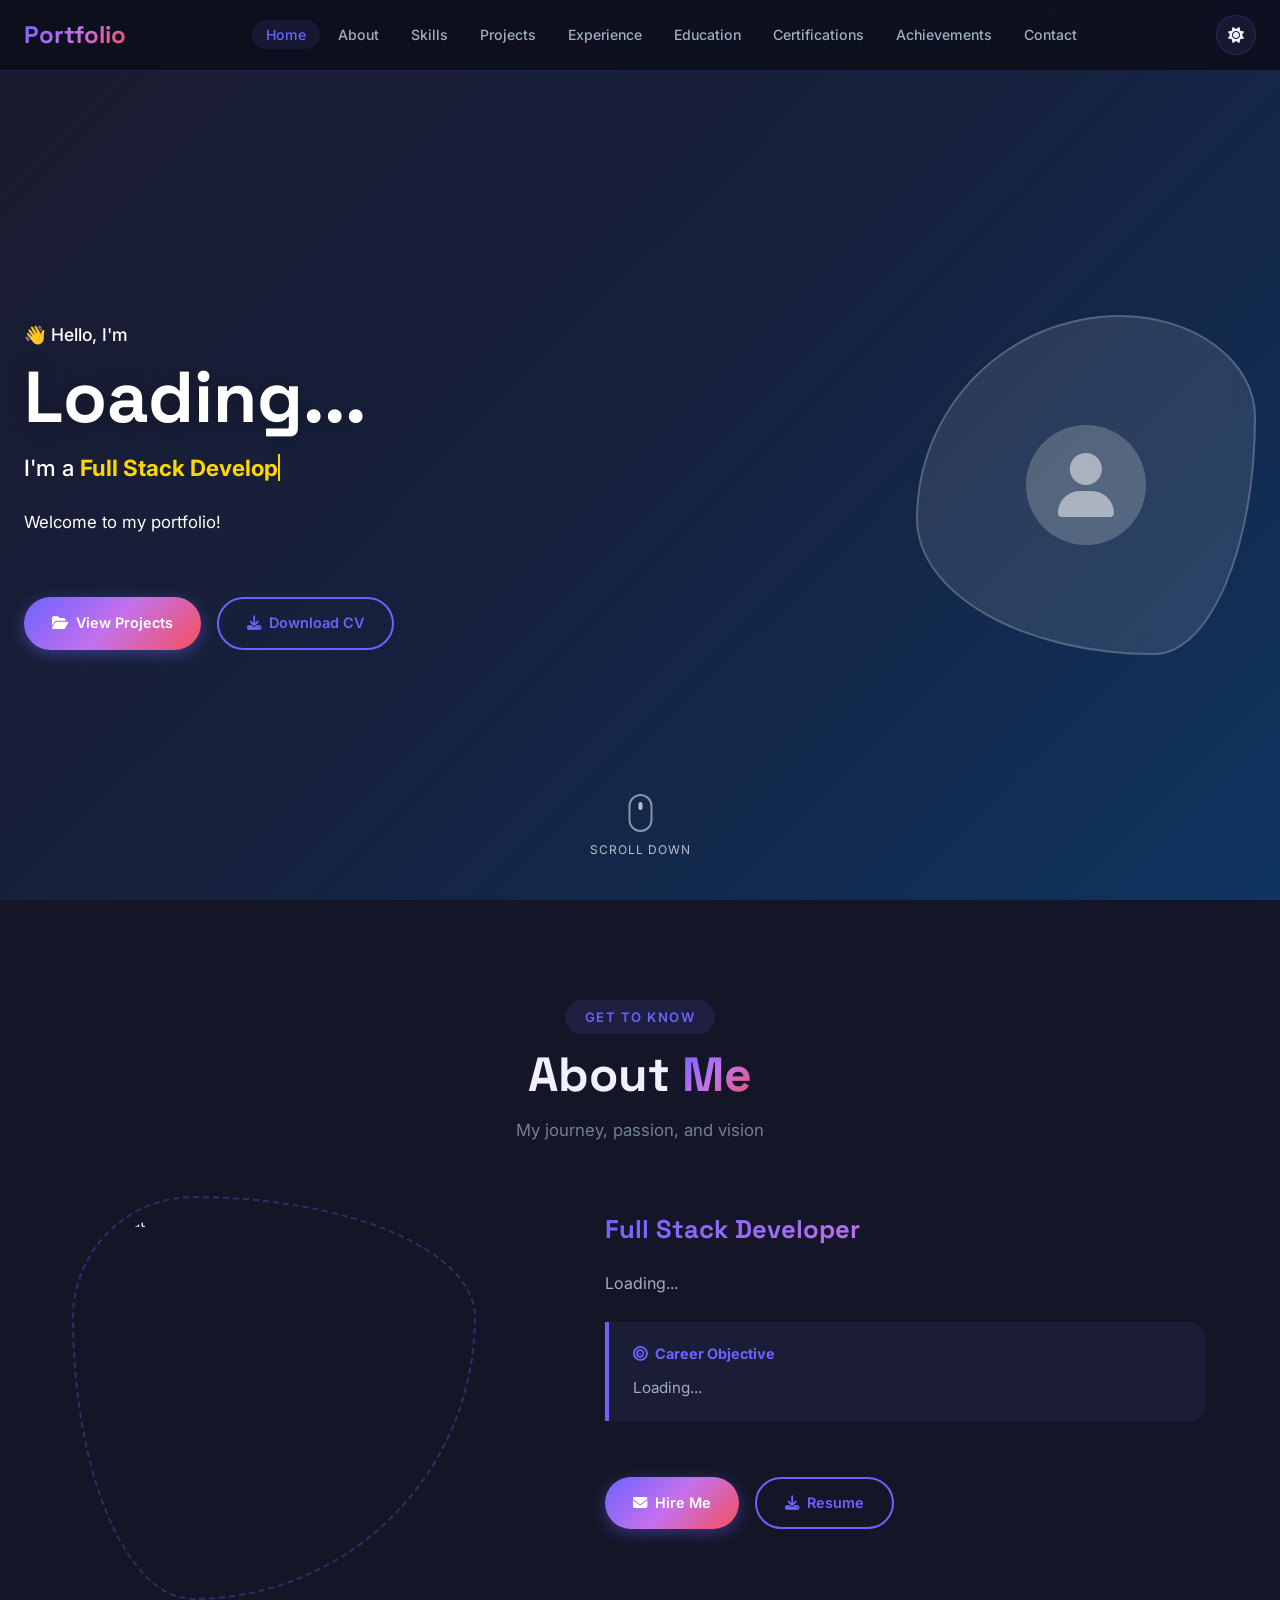
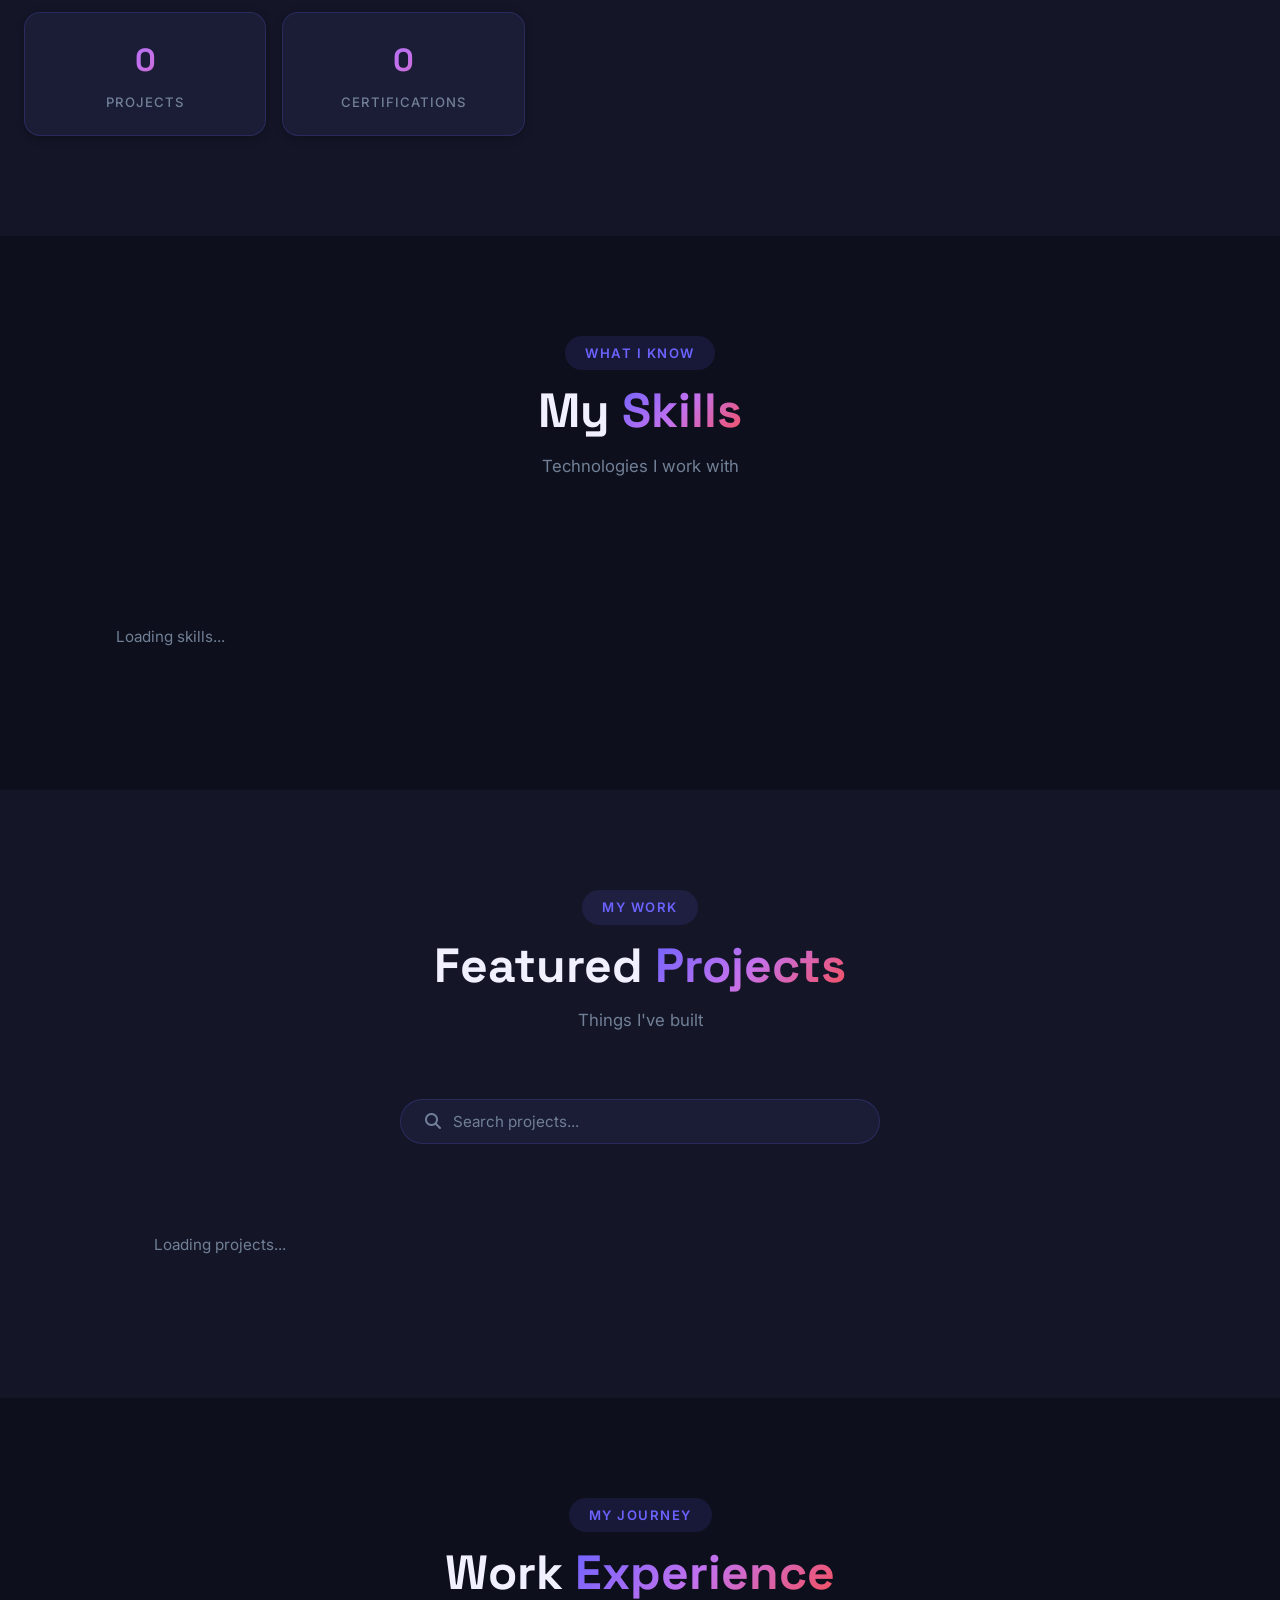
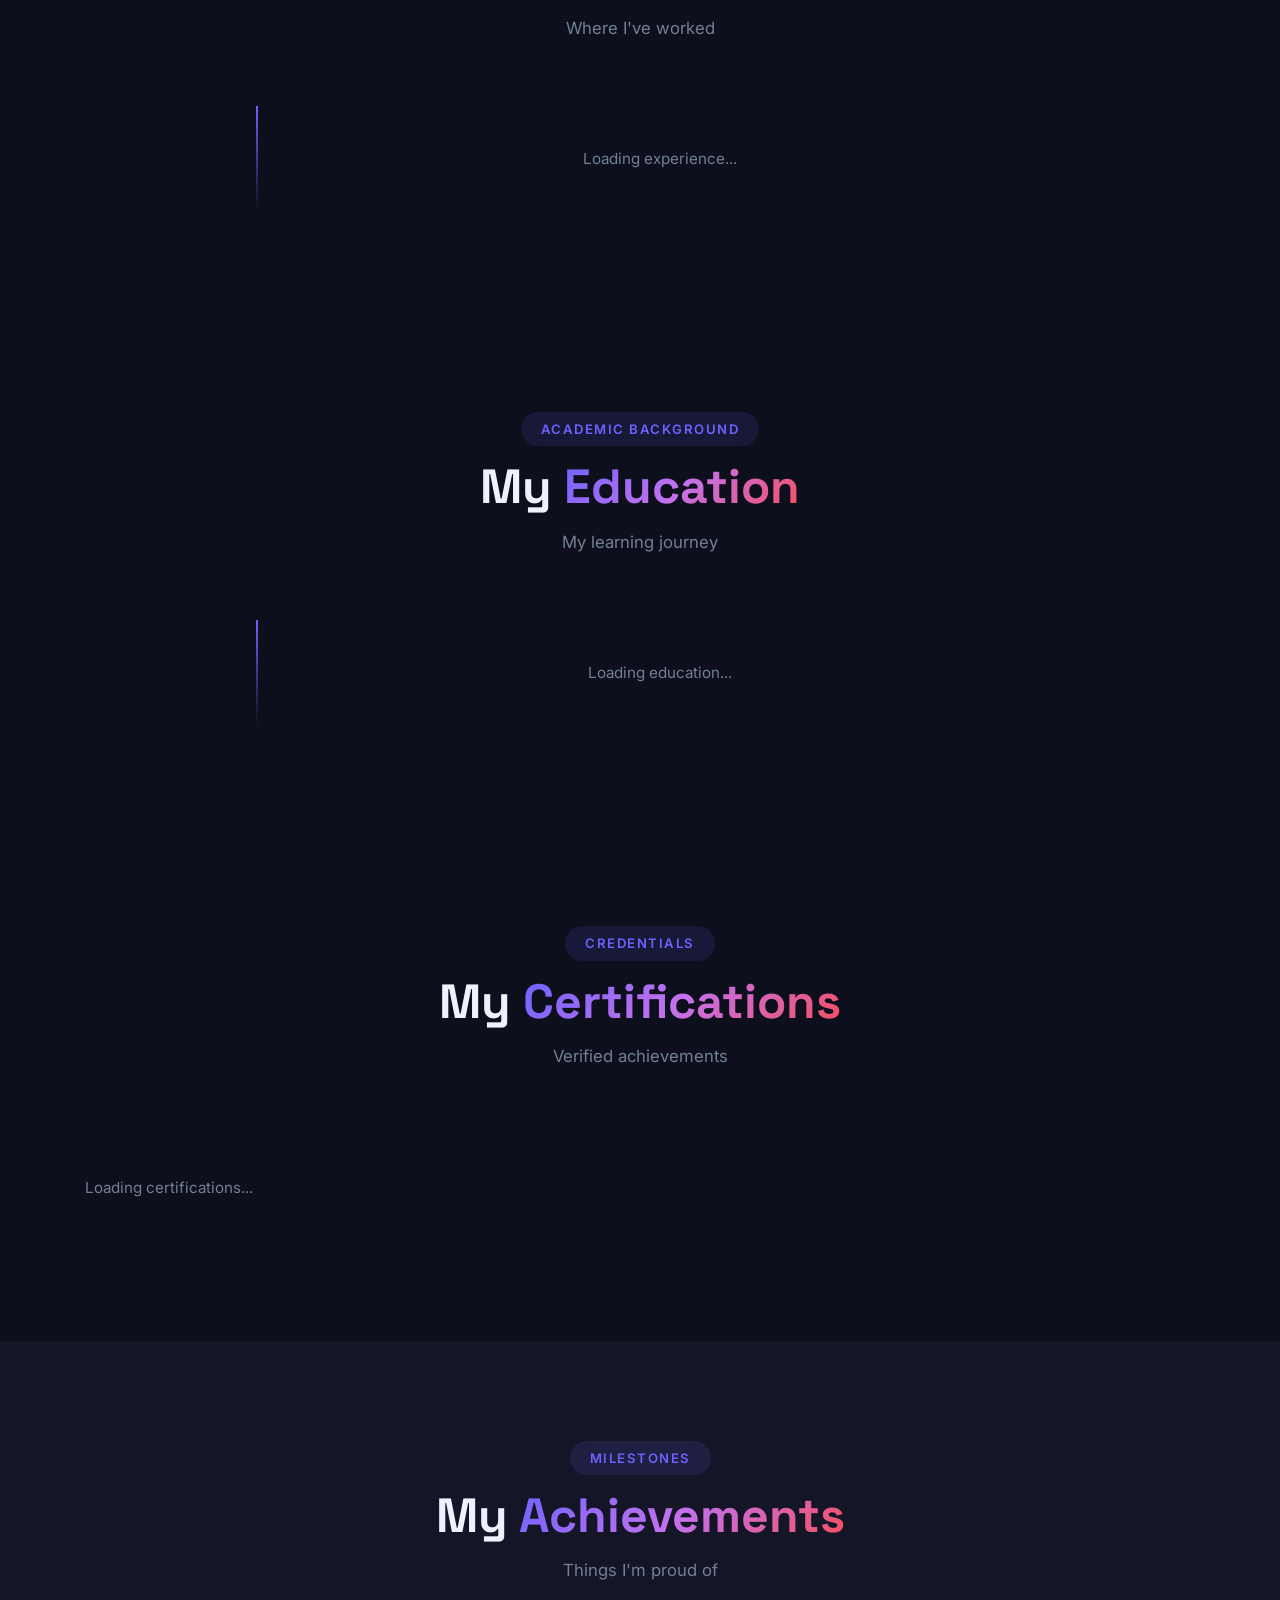
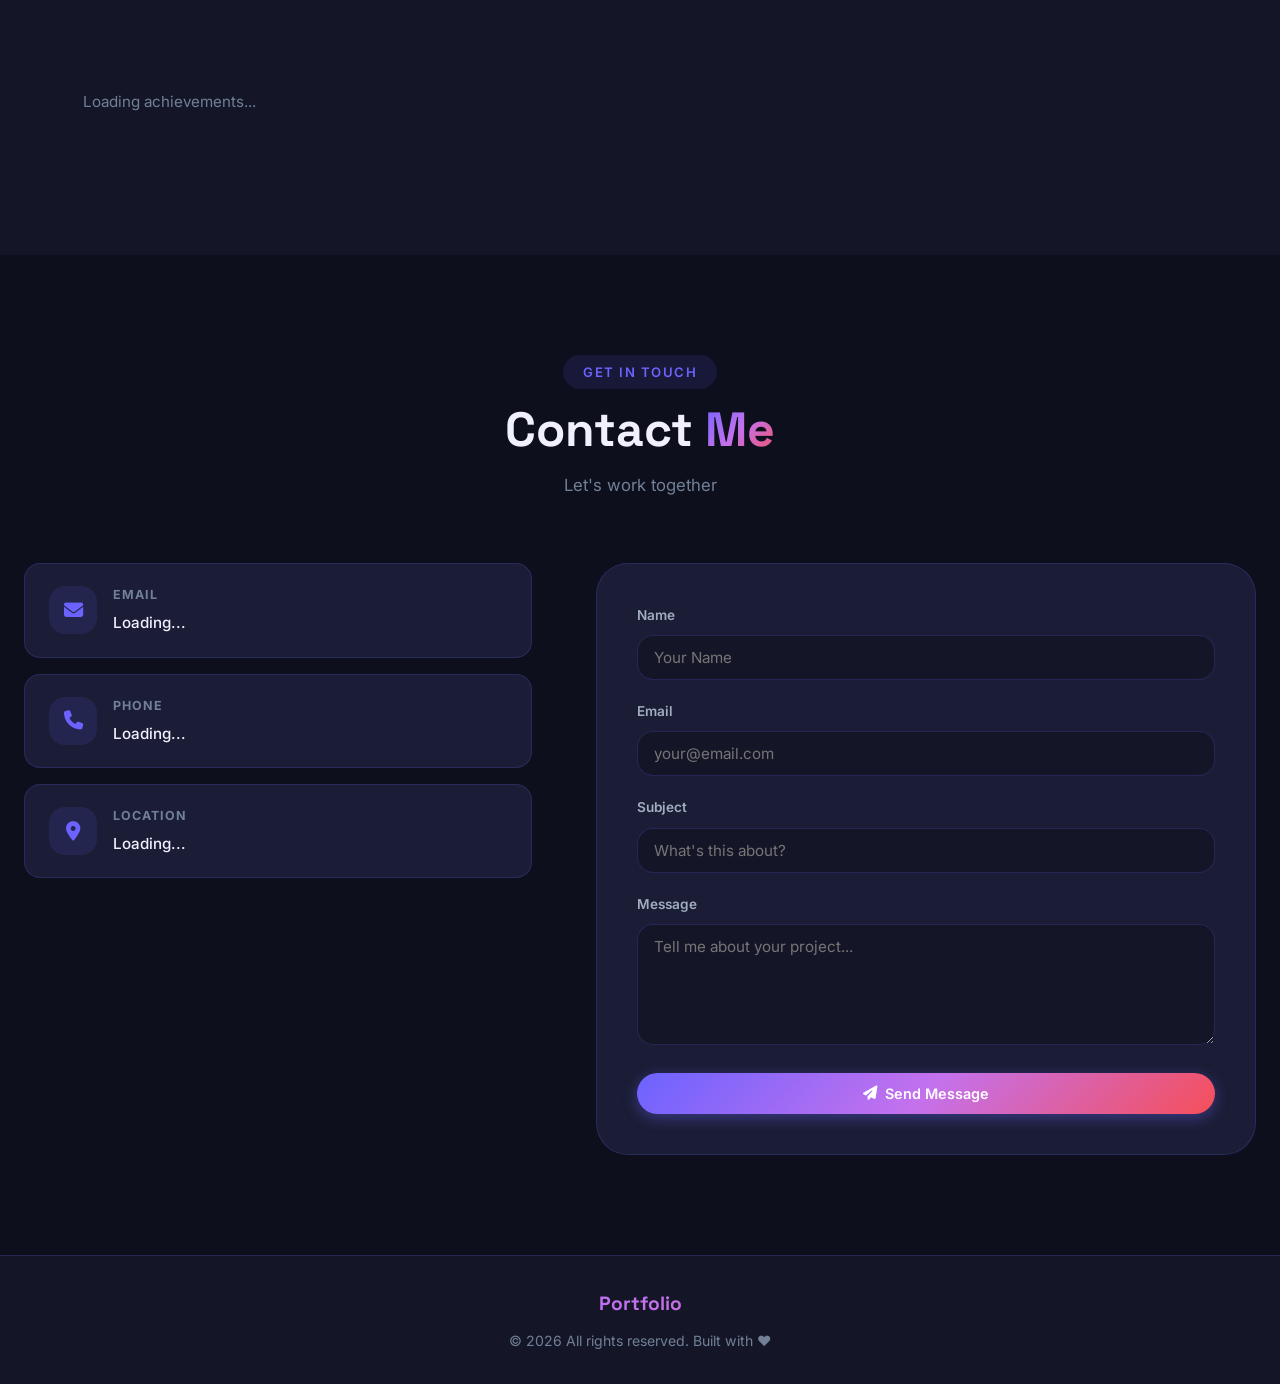
==== frontend/index.html @ f1245338 "Initial commit: Portfolio website (admin dashboard excluded)" ====
<!DOCTYPE html>
<html lang="en">
<head>
  <meta charset="UTF-8" />
  <meta name="viewport" content="width=device-width, initial-scale=1.0" />
  <title>Portfolio</title>
  <meta name="description" content="Professional portfolio of a Full Stack Developer" />
  <link rel="preconnect" href="https://fonts.googleapis.com" />
  <link rel="preconnect" href="https://fonts.gstatic.com" crossorigin />
  <link href="https://fonts.googleapis.com/css2?family=Inter:wght@300;400;500;600;700;800;900&family=Space+Grotesk:wght@400;500;600;700&display=swap" rel="stylesheet" />
  <link rel="stylesheet" href="https://cdnjs.cloudflare.com/ajax/libs/font-awesome/6.5.0/css/all.min.css" />
  <link rel="stylesheet" href="css/style.css" />
</head>
<body class="dark-mode" id="portfolio-body">
  <!-- Loading Screen -->
  <div id="loading-screen" class="loading-screen">
    <div class="loader">
      <div class="loader-ring"></div>
      <div class="loader-ring"></div>
      <div class="loader-ring"></div>
      <span class="loader-text">Loading...</span>
    </div>
  </div>

  <!-- Back to Top -->
  <button id="back-to-top" class="back-to-top" aria-label="Back to top">
    <i class="fas fa-chevron-up"></i>
  </button>

  <!-- Navigation -->
  <nav class="navbar" id="navbar">
    <div class="nav-container">
      <a href="#home" class="nav-logo" id="nav-logo-text">Portfolio</a>
      <ul class="nav-links" id="nav-links">
        <li><a href="#home" class="nav-link active">Home</a></li>
        <li><a href="#about" class="nav-link">About</a></li>
        <li><a href="#skills" class="nav-link">Skills</a></li>
        <li><a href="#projects" class="nav-link">Projects</a></li>
        <li><a href="#experience" class="nav-link">Experience</a></li>
        <li><a href="#education" class="nav-link">Education</a></li>
        <li><a href="#certifications" class="nav-link">Certifications</a></li>
        <li><a href="#achievements" class="nav-link">Achievements</a></li>
        <li><a href="#contact" class="nav-link">Contact</a></li>
      </ul>
      <div class="nav-actions">
        <button class="theme-toggle" id="theme-toggle" aria-label="Toggle theme">
          <i class="fas fa-moon" id="theme-icon"></i>
        </button>
        <button class="nav-hamburger" id="hamburger" aria-label="Menu">
          <span></span><span></span><span></span>
        </button>
      </div>
    </div>
  </nav>

  <!-- Hero Section -->
  <section id="home" class="hero">
    <div class="hero-bg" id="hero-bg"></div>
    <div class="hero-particles" id="hero-particles"></div>
    <div class="hero-content">
      <div class="hero-text">
        <p class="hero-greeting animate-fade-up">👋 Hello, I'm</p>
        <h1 class="hero-name animate-fade-up" id="hero-name">Loading...</h1>
        <div class="hero-title-wrapper animate-fade-up">
          <span class="hero-title-prefix">I'm a </span>
          <span class="hero-title-typed" id="hero-typed"></span>
        </div>
        <p class="hero-bio animate-fade-up" id="hero-bio">Welcome to my portfolio!</p>
        <div class="hero-social animate-fade-up" id="hero-social"></div>
        <div class="hero-cta animate-fade-up">
          <a href="#projects" class="btn btn-primary">
            <i class="fas fa-folder-open"></i> View Projects
          </a>
          <a href="#" id="resume-btn" class="btn btn-outline" download>
            <i class="fas fa-download"></i> Download CV
          </a>
        </div>
      </div>
      <div class="hero-image-wrapper animate-float">
        <div class="hero-image-blob">
          <div class="hero-photo-placeholder" id="hero-photo-placeholder"><i class="fas fa-user"></i></div>
          <img src="" alt="Profile Photo" class="hero-photo" id="hero-photo" style="display:none;" />
        </div>
      </div>
    </div>
    <div class="hero-scroll-indicator">
      <div class="scroll-mouse"><div class="scroll-dot"></div></div>
      <span>Scroll Down</span>
    </div>
  </section>

  <!-- About Section -->
  <section id="about" class="section about-section">
    <div class="container">
      <div class="section-header">
        <span class="section-tag">Get To Know</span>
        <h2 class="section-title">About <span class="gradient-text">Me</span></h2>
        <p class="section-subtitle">My journey, passion, and vision</p>
      </div>
      <div class="about-grid">
        <div class="about-image-area">
          <div class="about-image-frame">
            <img src="" alt="About" class="about-photo" id="about-photo" />
            <div class="about-image-deco"></div>
          </div>
          <div class="about-stats">
            <div class="stat-card" id="stat-projects">
              <span class="stat-num">0</span>
              <span class="stat-label">Projects</span>
            </div>
            <div class="stat-card" id="stat-certs">
              <span class="stat-num">0</span>
              <span class="stat-label">Certifications</span>
            </div>
          </div>
        </div>
        <div class="about-content">
          <h3 class="about-subtitle" id="about-title">Full Stack Developer</h3>
          <p class="about-bio" id="about-bio">Loading...</p>
          <div class="about-objective">
            <h4><i class="fas fa-bullseye"></i> Career Objective</h4>
            <p id="about-objective">Loading...</p>
          </div>
          <div class="about-details" id="about-details"></div>
          <div class="about-actions">
            <a href="#contact" class="btn btn-primary"><i class="fas fa-envelope"></i> Hire Me</a>
            <a href="#" id="about-resume-btn" class="btn btn-outline" download><i class="fas fa-download"></i> Resume</a>
          </div>
        </div>
      </div>
    </div>
  </section>

  <!-- Skills Section -->
  <section id="skills" class="section skills-section">
    <div class="container">
      <div class="section-header">
        <span class="section-tag">What I Know</span>
        <h2 class="section-title">My <span class="gradient-text">Skills</span></h2>
        <p class="section-subtitle">Technologies I work with</p>
      </div>
      <div class="skills-filter" id="skills-filter"></div>
      <div class="skills-grid" id="skills-grid">
        <div class="loading-placeholder">Loading skills...</div>
      </div>
    </div>
  </section>

  <!-- Projects Section -->
  <section id="projects" class="section projects-section">
    <div class="container">
      <div class="section-header">
        <span class="section-tag">My Work</span>
        <h2 class="section-title">Featured <span class="gradient-text">Projects</span></h2>
        <p class="section-subtitle">Things I've built</p>
      </div>
      <div class="projects-toolbar">
        <div class="search-box">
          <i class="fas fa-search"></i>
          <input type="text" id="project-search" placeholder="Search projects..." class="search-input" />
        </div>
      </div>
      <div class="projects-grid" id="projects-grid">
        <div class="loading-placeholder">Loading projects...</div>
      </div>
    </div>
  </section>

  <!-- Experience Section -->
  <section id="experience" class="section experience-section">
    <div class="container">
      <div class="section-header">
        <span class="section-tag">My Journey</span>
        <h2 class="section-title">Work <span class="gradient-text">Experience</span></h2>
        <p class="section-subtitle">Where I've worked</p>
      </div>
      <div class="timeline" id="experience-timeline">
        <div class="loading-placeholder">Loading experience...</div>
      </div>
    </div>
  </section>

  <!-- Education Section -->
  <section id="education" class="section education-section">
    <div class="container">
      <div class="section-header">
        <span class="section-tag">Academic Background</span>
        <h2 class="section-title">My <span class="gradient-text">Education</span></h2>
        <p class="section-subtitle">My learning journey</p>
      </div>
      <div class="timeline" id="education-timeline">
        <div class="loading-placeholder">Loading education...</div>
      </div>
    </div>
  </section>

  <!-- Certifications Section -->
  <section id="certifications" class="section certs-section">
    <div class="container">
      <div class="section-header">
        <span class="section-tag">Credentials</span>
        <h2 class="section-title">My <span class="gradient-text">Certifications</span></h2>
        <p class="section-subtitle">Verified achievements</p>
      </div>
      <div class="certs-grid" id="certs-grid">
        <div class="loading-placeholder">Loading certifications...</div>
      </div>
    </div>
  </section>

  <!-- Achievements Section -->
  <section id="achievements" class="section achievements-section">
    <div class="container">
      <div class="section-header">
        <span class="section-tag">Milestones</span>
        <h2 class="section-title">My <span class="gradient-text">Achievements</span></h2>
        <p class="section-subtitle">Things I'm proud of</p>
      </div>
      <div class="achievements-grid" id="achievements-grid">
        <div class="loading-placeholder">Loading achievements...</div>
      </div>
    </div>
  </section>

  <!-- Contact Section -->
  <section id="contact" class="section contact-section">
    <div class="container">
      <div class="section-header">
        <span class="section-tag">Get In Touch</span>
        <h2 class="section-title">Contact <span class="gradient-text">Me</span></h2>
        <p class="section-subtitle">Let's work together</p>
      </div>
      <div class="contact-grid">
        <div class="contact-info" id="contact-info">
          <div class="contact-card">
            <i class="fas fa-envelope contact-icon"></i>
            <div>
              <h4>Email</h4>
              <a href="#" id="contact-email">Loading...</a>
            </div>
          </div>
          <div class="contact-card">
            <i class="fas fa-phone contact-icon"></i>
            <div>
              <h4>Phone</h4>
              <a href="#" id="contact-phone">Loading...</a>
            </div>
          </div>
          <div class="contact-card">
            <i class="fas fa-map-marker-alt contact-icon"></i>
            <div>
              <h4>Location</h4>
              <span id="contact-location">Loading...</span>
            </div>
          </div>
          <div class="contact-social" id="contact-social"></div>
        </div>
        <form class="contact-form" id="contact-form">
          <div class="form-group">
            <label for="msg-name">Name</label>
            <input type="text" id="msg-name" placeholder="Your Name" required />
          </div>
          <div class="form-group">
            <label for="msg-email">Email</label>
            <input type="email" id="msg-email" placeholder="your@email.com" required />
          </div>
          <div class="form-group">
            <label for="msg-subject">Subject</label>
            <input type="text" id="msg-subject" placeholder="What's this about?" />
          </div>
          <div class="form-group">
            <label for="msg-body">Message</label>
            <textarea id="msg-body" rows="5" placeholder="Tell me about your project..." required></textarea>
          </div>
          <button type="submit" class="btn btn-primary btn-full" id="contact-submit">
            <i class="fas fa-paper-plane"></i> Send Message
          </button>
          <div class="form-feedback" id="form-feedback"></div>
        </form>
      </div>
    </div>
  </section>

  <!-- Footer -->
  <footer class="footer">
    <div class="container">
      <div class="footer-content">
        <p class="footer-text" id="footer-name">Portfolio</p>
        <p class="footer-copy">© <span id="footer-year"></span> All rights reserved. Built with ❤️</p>
      </div>
    </div>
  </footer>

  <!-- Project Modal -->
  <div class="modal-overlay" id="modal-overlay">
    <div class="modal" id="project-modal">
      <button class="modal-close" id="modal-close"><i class="fas fa-times"></i></button>
      <div class="modal-content" id="modal-content"></div>
    </div>
  </div>

  <script src="js/api.js"></script>
  <script src="js/main.js"></script>
</body>
</html>
---- frontend/css/style.css ----
/* =====================================================
   PORTFOLIO CMS — MAIN STYLESHEET
   Dark/Light Mode | Glassmorphism | Animations
   ===================================================== */

/* --- Google Fonts --- */
@import url('https://fonts.googleapis.com/css2?family=Inter:wght@300;400;500;600;700;800;900&family=Space+Grotesk:wght@400;500;600;700&display=swap');

/* =====================================================
   CSS VARIABLES / DESIGN TOKENS
   ===================================================== */
:root {
  /* Primary palette */
  --primary: #6c63ff;
  --primary-light: #8b85ff;
  --primary-dark: #5046e5;
  --secondary: #f64f59;
  --accent: #43e97b;

  /* Gradients */
  --gradient-primary: linear-gradient(135deg, #6c63ff 0%, #c471ed 50%, #f64f59 100%);
  --gradient-secondary: linear-gradient(135deg, #43e97b 0%, #38f9d7 100%);
  --gradient-hero: linear-gradient(135deg, #1a1a2e 0%, #16213e 50%, #0f3460 100%);

  /* Light mode */
  --bg-primary: #f8f9ff;
  --bg-secondary: #ffffff;
  --bg-card: #ffffff;
  --text-primary: #0d0f1c;
  --text-secondary: #4a5568;
  --text-muted: #718096;
  --border-color: rgba(108, 99, 255, 0.12);
  --shadow-sm: 0 2px 8px rgba(0,0,0,0.06);
  --shadow-md: 0 4px 20px rgba(0,0,0,0.10);
  --shadow-lg: 0 8px 40px rgba(0,0,0,0.14);
  --glass-bg: rgba(255,255,255,0.7);
  --glass-border: rgba(255,255,255,0.3);
  --nav-bg: rgba(255,255,255,0.85);

  /* Typography */
  --font-main: 'Inter', sans-serif;
  --font-heading: 'Space Grotesk', sans-serif;

  /* Transitions */
  --transition: all 0.3s cubic-bezier(0.4, 0, 0.2, 1);
  --transition-bounce: all 0.5s cubic-bezier(0.68, -0.55, 0.265, 1.55);

  /* Radius */
  --radius-sm: 8px;
  --radius-md: 16px;
  --radius-lg: 24px;
  --radius-xl: 32px;
  --radius-full: 9999px;
}

/* Dark Mode */
body.dark-mode {
  --bg-primary: #0d0f1c;
  --bg-secondary: #141628;
  --bg-card: #1a1d35;
  --text-primary: #f0f0ff;
  --text-secondary: #a0aec0;
  --text-muted: #718096;
  --border-color: rgba(108, 99, 255, 0.2);
  --shadow-sm: 0 2px 8px rgba(0,0,0,0.3);
  --shadow-md: 0 4px 20px rgba(0,0,0,0.4);
  --shadow-lg: 0 8px 40px rgba(0,0,0,0.5);
  --glass-bg: rgba(26, 29, 53, 0.8);
  --glass-border: rgba(108, 99, 255, 0.2);
  --nav-bg: rgba(13, 15, 28, 0.9);
}

/* =====================================================
   RESET & BASE
   ===================================================== */
*, *::before, *::after { box-sizing: border-box; margin: 0; padding: 0; }

html {
  scroll-behavior: smooth;
  scroll-padding-top: 80px;
}

body {
  font-family: var(--font-main);
  background: var(--bg-primary);
  color: var(--text-primary);
  line-height: 1.7;
  transition: background 0.3s ease, color 0.3s ease;
  overflow-x: hidden;
}

img { max-width: 100%; height: auto; display: block; }
a { text-decoration: none; color: inherit; }
ul { list-style: none; }

/* =====================================================
   LOADING SCREEN
   ===================================================== */
.loading-screen {
  position: fixed; inset: 0;
  background: var(--bg-primary);
  display: flex; align-items: center; justify-content: center;
  z-index: 9999;
  transition: opacity 0.5s ease, visibility 0.5s ease;
}

.loading-screen.hidden { opacity: 0; visibility: hidden; }

.loader {
  position: relative;
  width: 80px; height: 80px;
  display: flex; align-items: center; justify-content: center;
  flex-direction: column; gap: 16px;
}

.loader-ring {
  position: absolute;
  border: 3px solid transparent;
  border-radius: 50%;
  animation: spin 1.5s linear infinite;
}

.loader-ring:nth-child(1) {
  width: 80px; height: 80px;
  border-top-color: var(--primary);
  animation-duration: 1s;
}
.loader-ring:nth-child(2) {
  width: 60px; height: 60px;
  border-top-color: #c471ed;
  animation-duration: 1.3s;
  animation-direction: reverse;
}
.loader-ring:nth-child(3) {
  width: 40px; height: 40px;
  border-top-color: var(--secondary);
  animation-duration: 0.8s;
}

.loader-text {
  margin-top: 100px;
  font-size: 0.8rem;
  color: var(--text-muted);
  letter-spacing: 2px;
  text-transform: uppercase;
  animation: pulse 1.5s ease infinite;
}

@keyframes spin { to { transform: rotate(360deg); } }
@keyframes pulse { 0%,100% { opacity: 0.5; } 50% { opacity: 1; } }

/* =====================================================
   NAVBAR
   ===================================================== */
.navbar {
  position: fixed; top: 0; left: 0; right: 0;
  z-index: 1000;
  padding: 0 24px;
  background: var(--nav-bg);
  backdrop-filter: blur(20px);
  -webkit-backdrop-filter: blur(20px);
  border-bottom: 1px solid var(--border-color);
  transition: var(--transition);
}

.navbar.scrolled {
  padding: 0 24px;
  box-shadow: var(--shadow-md);
}

.nav-container {
  max-width: 1280px; margin: 0 auto;
  display: flex; align-items: center;
  height: 70px; gap: 32px;
}

.nav-logo {
  font-family: var(--font-heading);
  font-size: 1.5rem;
  font-weight: 700;
  background: var(--gradient-primary);
  -webkit-background-clip: text;
  -webkit-text-fill-color: transparent;
  background-clip: text;
  white-space: nowrap;
}

.nav-links {
  display: flex; align-items: center; gap: 4px;
  flex: 1; justify-content: center;
}

.nav-link {
  padding: 6px 14px;
  border-radius: var(--radius-full);
  font-size: 0.88rem;
  font-weight: 500;
  color: var(--text-secondary);
  transition: var(--transition);
  position: relative;
}

.nav-link:hover, .nav-link.active {
  color: var(--primary);
  background: rgba(108, 99, 255, 0.1);
}

.nav-actions { display: flex; align-items: center; gap: 12px; }

.theme-toggle {
  width: 40px; height: 40px;
  border-radius: var(--radius-full);
  border: 1px solid var(--border-color);
  background: var(--glass-bg);
  color: var(--text-primary);
  cursor: pointer;
  display: flex; align-items: center; justify-content: center;
  font-size: 1rem;
  transition: var(--transition);
}

.theme-toggle:hover { background: var(--primary); color: #fff; border-color: var(--primary); }

.nav-hamburger {
  display: none;
  flex-direction: column; gap: 5px;
  background: none; border: none; cursor: pointer;
  padding: 4px;
}

.nav-hamburger span {
  width: 24px; height: 2px;
  background: var(--text-primary);
  border-radius: 2px;
  transition: var(--transition);
  display: block;
}

/* =====================================================
   BUTTONS
   ===================================================== */
.btn {
  display: inline-flex; align-items: center; gap: 8px;
  padding: 12px 28px;
  border-radius: var(--radius-full);
  font-family: var(--font-main);
  font-size: 0.9rem;
  font-weight: 600;
  cursor: pointer;
  border: none;
  transition: var(--transition);
  text-decoration: none;
  position: relative;
  overflow: hidden;
}

.btn::before {
  content: '';
  position: absolute; inset: 0;
  background: rgba(255,255,255,0.2);
  transform: translateX(-100%);
  transition: transform 0.3s ease;
}
.btn:hover::before { transform: translateX(0); }

.btn-primary {
  background: var(--gradient-primary);
  color: #fff;
  box-shadow: 0 4px 15px rgba(108,99,255,0.4);
}
.btn-primary:hover { transform: translateY(-2px); box-shadow: 0 8px 25px rgba(108,99,255,0.5); }

.btn-outline {
  background: transparent;
  color: var(--primary);
  border: 2px solid var(--primary);
}
.btn-outline:hover { background: var(--primary); color: #fff; transform: translateY(-2px); }

.btn-full { width: 100%; justify-content: center; }

/* =====================================================
   HERO SECTION
   ===================================================== */
.hero {
  min-height: 100vh;
  display: flex; align-items: center;
  position: relative;
  overflow: hidden;
  padding-top: 70px;
}

.hero-bg {
  position: absolute; inset: 0;
  background: var(--gradient-hero);
}

body:not(.dark-mode) .hero-bg {
  background: linear-gradient(135deg, #667eea 0%, #764ba2 50%, #6C63FF 100%);
}

.hero-particles {
  position: absolute; inset: 0;
  pointer-events: none;
  overflow: hidden;
}

.particle {
  position: absolute;
  border-radius: 50%;
  animation: floatParticle linear infinite;
  opacity: 0.15;
}

@keyframes floatParticle {
  0% { transform: translateY(100vh) rotate(0deg); opacity: 0; }
  10% { opacity: 0.15; }
  90% { opacity: 0.15; }
  100% { transform: translateY(-100px) rotate(720deg); opacity: 0; }
}

.hero-content {
  position: relative; z-index: 2;
  max-width: 1280px; margin: 0 auto;
  padding: 0 24px;
  display: flex; align-items: center;
  gap: 64px; width: 100%;
  justify-content: space-between;
}

.hero-text { flex: 1; color: #fff; }

.hero-greeting {
  font-size: 1.1rem;
  font-weight: 500;
  opacity: 0.85;
  margin-bottom: 8px;
}

.hero-name {
  font-family: var(--font-heading);
  font-size: clamp(2.5rem, 6vw, 4.5rem);
  font-weight: 800;
  line-height: 1.1;
  margin-bottom: 12px;
  text-shadow: 0 2px 20px rgba(0,0,0,0.3);
}

.hero-title-wrapper {
  font-size: clamp(1.1rem, 2.5vw, 1.4rem);
  font-weight: 500;
  margin-bottom: 20px;
  opacity: 0.9;
}

.hero-title-typed {
  color: #ffd700;
  font-weight: 700;
  border-right: 2px solid #ffd700;
  animation: blink 0.75s step-end infinite;
}

@keyframes blink { 0%,100% { border-color: transparent; } 50% { border-color: #ffd700; } }

.hero-bio {
  font-size: 1.05rem;
  line-height: 1.8;
  opacity: 0.82;
  max-width: 520px;
  margin-bottom: 28px;
}

.hero-social {
  display: flex; gap: 12px;
  margin-bottom: 32px;
  flex-wrap: wrap;
}

.social-link {
  width: 44px; height: 44px;
  border-radius: var(--radius-full);
  background: rgba(255,255,255,0.15);
  backdrop-filter: blur(10px);
  border: 1px solid rgba(255,255,255,0.25);
  display: flex; align-items: center; justify-content: center;
  color: #fff;
  font-size: 1rem;
  transition: var(--transition);
}

.social-link:hover { background: #fff; color: var(--primary); transform: translateY(-3px); }

.hero-cta { display: flex; gap: 16px; flex-wrap: wrap; }

.hero-image-wrapper {
  flex-shrink: 0;
}

.hero-image-blob {
  width: 340px; height: 340px;
  border-radius: 60% 40% 30% 70% / 60% 30% 70% 40%;
  background: rgba(255,255,255,0.1);
  backdrop-filter: blur(10px);
  border: 2px solid rgba(255,255,255,0.2);
  display: flex; align-items: center; justify-content: center;
  overflow: hidden;
  animation: morphBlob 8s ease-in-out infinite;
}

@keyframes morphBlob {
  0%,100% { border-radius: 60% 40% 30% 70% / 60% 30% 70% 40%; }
  25% { border-radius: 30% 60% 70% 40% / 50% 60% 30% 60%; }
  50% { border-radius: 40% 60% 60% 40% / 70% 30% 50% 60%; }
  75% { border-radius: 60% 40% 40% 60% / 40% 70% 30% 50%; }
}

.hero-photo {
  width: 100%; height: 100%;
  object-fit: cover;
  border-radius: inherit;
}

.hero-photo-placeholder {
  width: 120px; height: 120px;
  border-radius: var(--radius-full);
  background: rgba(255,255,255,0.2);
  display: flex; align-items: center; justify-content: center;
  font-size: 4rem;
  color: rgba(255,255,255,0.5);
}

@keyframes floatUp { 0% { transform: translateY(30px); opacity: 0; } 100% { transform: translateY(0); opacity: 1; } }
.animate-fade-up { animation: floatUp 0.8s ease forwards; }
.animate-fade-up:nth-child(2) { animation-delay: 0.1s; }
.animate-fade-up:nth-child(3) { animation-delay: 0.2s; }
.animate-fade-up:nth-child(4) { animation-delay: 0.3s; }
.animate-fade-up:nth-child(5) { animation-delay: 0.4s; }
.animate-fade-up:nth-child(6) { animation-delay: 0.5s; }

@keyframes float { 0%,100% { transform: translateY(0); } 50% { transform: translateY(-20px); } }
.animate-float { animation: float 4s ease-in-out infinite; }

.hero-scroll-indicator {
  position: absolute; bottom: 40px; left: 50%;
  transform: translateX(-50%);
  display: flex; flex-direction: column; align-items: center; gap: 8px;
  color: rgba(255,255,255,0.7);
  font-size: 0.75rem;
  letter-spacing: 1px;
  text-transform: uppercase;
}

.scroll-mouse {
  width: 24px; height: 38px;
  border: 2px solid rgba(255,255,255,0.5);
  border-radius: 12px;
  display: flex; align-items: flex-start;
  justify-content: center;
  padding-top: 6px;
}

.scroll-dot {
  width: 4px; height: 8px;
  background: rgba(255,255,255,0.7);
  border-radius: 2px;
  animation: scrollBounce 2s ease-in-out infinite;
}

@keyframes scrollBounce { 0%,100% { transform: translateY(0); } 50% { transform: translateY(10px); } }

/* =====================================================
   SECTION BASE STYLES
   ===================================================== */
.section { padding: 100px 0; }

.container { max-width: 1280px; margin: 0 auto; padding: 0 24px; }

.section-header {
  text-align: center;
  margin-bottom: 64px;
}

.section-tag {
  display: inline-block;
  padding: 6px 20px;
  background: rgba(108, 99, 255, 0.12);
  color: var(--primary);
  border-radius: var(--radius-full);
  font-size: 0.82rem;
  font-weight: 600;
  letter-spacing: 1.5px;
  text-transform: uppercase;
  margin-bottom: 12px;
}

.section-title {
  font-family: var(--font-heading);
  font-size: clamp(2rem, 4vw, 3rem);
  font-weight: 800;
  margin-bottom: 12px;
  line-height: 1.2;
}

.gradient-text {
  background: var(--gradient-primary);
  -webkit-background-clip: text;
  -webkit-text-fill-color: transparent;
  background-clip: text;
}

.section-subtitle {
  color: var(--text-muted);
  font-size: 1.05rem;
}

/* =====================================================
   ABOUT SECTION
   ===================================================== */
.about-section { background: var(--bg-secondary); }

.about-grid {
  display: grid; grid-template-columns: 1fr 1.3fr; gap: 80px; align-items: start;
}

.about-image-area { position: relative; }

.about-image-frame {
  position: relative; width: 100%; aspect-ratio: 1;
  max-width: 380px; margin: 0 auto;
}

.about-photo {
  width: 100%; height: 100%;
  object-fit: cover;
  border-radius: 30% 70% 70% 30% / 30% 30% 70% 70%;
  filter: drop-shadow(0 20px 40px rgba(108,99,255,0.3));
  transition: var(--transition);
}

.about-photo:hover {
  border-radius: 50%;
}

.about-image-deco {
  position: absolute; inset: -12px;
  border: 2px dashed var(--primary);
  border-radius: 30% 70% 70% 30% / 30% 30% 70% 70%;
  opacity: 0.3;
  animation: spin 20s linear infinite;
}

.about-stats {
  display: grid; grid-template-columns: 1fr 1fr; gap: 16px;
  margin-top: 24px;
}

.stat-card {
  background: var(--bg-card);
  border: 1px solid var(--border-color);
  border-radius: var(--radius-md);
  padding: 20px;
  text-align: center;
  transition: var(--transition);
  box-shadow: var(--shadow-sm);
}

.stat-card:hover { transform: translateY(-4px); box-shadow: var(--shadow-md); border-color: var(--primary); }

.stat-num {
  display: block;
  font-family: var(--font-heading);
  font-size: 2rem;
  font-weight: 800;
  background: var(--gradient-primary);
  -webkit-background-clip: text;
  -webkit-text-fill-color: transparent;
  background-clip: text;
}

.stat-label {
  font-size: 0.82rem;
  color: var(--text-muted);
  font-weight: 500;
  text-transform: uppercase;
  letter-spacing: 1px;
}

.about-content { max-width: 600px; }

.about-subtitle {
  font-family: var(--font-heading);
  font-size: 1.6rem;
  font-weight: 700;
  margin-bottom: 16px;
  background: var(--gradient-primary);
  -webkit-background-clip: text;
  -webkit-text-fill-color: transparent;
  background-clip: text;
}

.about-bio {
  color: var(--text-secondary);
  line-height: 1.9;
  margin-bottom: 24px;
  white-space: pre-line;
}

.about-objective {
  background: var(--bg-card);
  border-left: 4px solid var(--primary);
  border-radius: 0 var(--radius-md) var(--radius-md) 0;
  padding: 20px 24px;
  margin-bottom: 24px;
}

.about-objective h4 {
  font-size: 0.9rem;
  color: var(--primary);
  margin-bottom: 8px;
  display: flex; align-items: center; gap: 8px;
}

.about-objective p { color: var(--text-secondary); font-size: 0.95rem; }

.about-details {
  display: grid; grid-template-columns: 1fr 1fr; gap: 12px;
  margin-bottom: 32px;
}

.detail-item {
  display: flex; align-items: center; gap: 10px;
  font-size: 0.9rem;
}

.detail-item i { color: var(--primary); width: 20px; }
.detail-item span { color: var(--text-secondary); }

.about-actions { display: flex; gap: 16px; }

/* =====================================================
   SKILLS SECTION
   ===================================================== */
.skills-section { background: var(--bg-primary); }

.skills-filter {
  display: flex; flex-wrap: wrap; gap: 10px;
  justify-content: center;
  margin-bottom: 40px;
}

.filter-btn {
  padding: 8px 22px;
  border-radius: var(--radius-full);
  border: 1px solid var(--border-color);
  background: var(--bg-card);
  color: var(--text-secondary);
  font-size: 0.85rem;
  font-weight: 500;
  cursor: pointer;
  transition: var(--transition);
}

.filter-btn:hover, .filter-btn.active {
  background: var(--gradient-primary);
  color: #fff;
  border-color: transparent;
  transform: translateY(-1px);
}

.skills-grid {
  display: grid;
  grid-template-columns: repeat(auto-fill, minmax(280px, 1fr));
  gap: 20px;
}

.skill-card {
  background: var(--glass-bg);
  backdrop-filter: blur(10px);
  border: 1px solid var(--glass-border);
  border-radius: var(--radius-md);
  padding: 24px;
  transition: var(--transition);
  position: relative;
  overflow: hidden;
}

.skill-card::before {
  content: '';
  position: absolute; inset: 0;
  background: var(--gradient-primary);
  opacity: 0;
  transition: opacity 0.3s ease;
}

.skill-card:hover { transform: translateY(-6px); box-shadow: var(--shadow-lg); }
.skill-card:hover::before { opacity: 0.05; }

.skill-header {
  display: flex; align-items: center; gap: 12px;
  margin-bottom: 16px;
}

.skill-icon {
  width: 44px; height: 44px;
  border-radius: var(--radius-sm);
  background: rgba(108, 99, 255, 0.12);
  display: flex; align-items: center; justify-content: center;
  font-size: 1.3rem;
  color: var(--primary);
  flex-shrink: 0;
}

.skill-name {
  font-weight: 600;
  font-size: 1rem;
  flex: 1;
}

.skill-percent {
  font-weight: 700;
  font-size: 0.9rem;
  color: var(--primary);
}

.skill-bar-track {
  height: 6px;
  background: var(--border-color);
  border-radius: var(--radius-full);
  overflow: hidden;
}

.skill-bar-fill {
  height: 100%;
  border-radius: var(--radius-full);
  background: var(--gradient-primary);
  width: 0;
  transition: width 1.2s cubic-bezier(0.4, 0, 0.2, 1);
}

.skill-category-badge {
  display: inline-block;
  padding: 3px 10px;
  background: rgba(108,99,255,0.1);
  color: var(--primary);
  border-radius: var(--radius-full);
  font-size: 0.72rem;
  font-weight: 600;
  text-transform: uppercase;
  letter-spacing: 0.5px;
  margin-top: 10px;
}

/* =====================================================
   PROJECTS SECTION
   ===================================================== */
.projects-section { background: var(--bg-secondary); }

.projects-toolbar {
  display: flex; justify-content: center;
  margin-bottom: 48px;
}

.search-box {
  display: flex; align-items: center; gap: 12px;
  background: var(--bg-card);
  border: 1px solid var(--border-color);
  border-radius: var(--radius-full);
  padding: 12px 24px;
  width: 100%; max-width: 480px;
  transition: var(--transition);
}

.search-box:focus-within { border-color: var(--primary); box-shadow: 0 0 0 3px rgba(108,99,255,0.1); }

.search-box i { color: var(--text-muted); }

.search-input {
  flex: 1; border: none; background: none;
  color: var(--text-primary);
  font-family: var(--font-main);
  font-size: 0.95rem;
  outline: none;
}

.search-input::placeholder { color: var(--text-muted); }

.projects-grid {
  display: grid;
  grid-template-columns: repeat(auto-fill, minmax(340px, 1fr));
  gap: 28px;
}

.project-card {
  background: var(--bg-card);
  border-radius: var(--radius-lg);
  overflow: hidden;
  border: 1px solid var(--border-color);
  transition: var(--transition);
  cursor: pointer;
  position: relative;
}

.project-card:hover {
  transform: translateY(-8px);
  box-shadow: var(--shadow-lg);
  border-color: var(--primary);
}

.project-featured-badge {
  position: absolute; top: 16px; left: 16px; z-index: 2;
  padding: 4px 12px;
  background: var(--gradient-primary);
  color: #fff;
  border-radius: var(--radius-full);
  font-size: 0.72rem;
  font-weight: 700;
  letter-spacing: 1px;
  text-transform: uppercase;
}

.project-img-wrapper {
  aspect-ratio: 16/9;
  overflow: hidden;
  background: var(--bg-secondary);
  position: relative;
}

.project-img {
  width: 100%; height: 100%;
  object-fit: cover;
  transition: transform 0.5s ease;
}

.project-card:hover .project-img { transform: scale(1.05); }

.project-img-placeholder {
  width: 100%; height: 100%;
  display: flex; align-items: center; justify-content: center;
  background: linear-gradient(135deg, rgba(108,99,255,0.1), rgba(196,113,237,0.1));
  font-size: 3rem;
  color: var(--primary);
}

.project-body { padding: 24px; }

.project-title {
  font-family: var(--font-heading);
  font-size: 1.2rem;
  font-weight: 700;
  margin-bottom: 10px;
}

.project-desc {
  color: var(--text-secondary);
  font-size: 0.9rem;
  line-height: 1.7;
  margin-bottom: 16px;
  display: -webkit-box;
  -webkit-line-clamp: 3;
  line-clamp: 3;
  -webkit-box-orient: vertical;
  overflow: hidden;
}

.project-techs {
  display: flex; flex-wrap: wrap; gap: 6px;
  margin-bottom: 20px;
}

.tech-tag {
  padding: 4px 12px;
  background: rgba(108,99,255,0.1);
  color: var(--primary);
  border-radius: var(--radius-full);
  font-size: 0.78rem;
  font-weight: 500;
}

.project-links {
  display: flex; gap: 12px;
}

.project-link {
  display: flex; align-items: center; gap: 6px;
  padding: 8px 16px;
  border-radius: var(--radius-full);
  font-size: 0.82rem;
  font-weight: 600;
  transition: var(--transition);
}

.project-link.github {
  background: var(--bg-secondary);
  color: var(--text-primary);
  border: 1px solid var(--border-color);
}
.project-link.github:hover { background: #24292e; color: #fff; border-color: #24292e; }

.project-link.demo {
  background: var(--gradient-primary);
  color: #fff;
}
.project-link.demo:hover { transform: translateY(-1px); box-shadow: 0 4px 15px rgba(108,99,255,0.4); }

/* =====================================================
   TIMELINE (Experience & Education)
   ===================================================== */
.timeline {
  position: relative;
  padding-left: 40px;
  max-width: 800px; margin: 0 auto;
}

.timeline::before {
  content: '';
  position: absolute; left: 16px; top: 0; bottom: 0;
  width: 2px;
  background: linear-gradient(to bottom, var(--primary), transparent);
}

.timeline-item {
  position: relative;
  margin-bottom: 40px;
}

.timeline-dot {
  position: absolute; left: -32px; top: 24px;
  width: 16px; height: 16px;
  border-radius: 50%;
  background: var(--gradient-primary);
  box-shadow: 0 0 0 4px var(--bg-primary), 0 0 0 6px var(--primary);
}

.timeline-card {
  background: var(--bg-card);
  border: 1px solid var(--border-color);
  border-radius: var(--radius-lg);
  padding: 28px 32px;
  transition: var(--transition);
}

.timeline-card:hover { transform: translateX(4px); box-shadow: var(--shadow-md); border-color: var(--primary); }

.timeline-header {
  display: flex; justify-content: space-between; align-items: flex-start;
  margin-bottom: 8px; flex-wrap: wrap; gap: 8px;
}

.timeline-title {
  font-family: var(--font-heading);
  font-size: 1.15rem;
  font-weight: 700;
}

.timeline-date {
  display: flex; align-items: center; gap: 6px;
  padding: 4px 14px;
  background: rgba(108,99,255,0.1);
  color: var(--primary);
  border-radius: var(--radius-full);
  font-size: 0.8rem;
  font-weight: 600;
  white-space: nowrap;
}

.timeline-subtitle {
  color: var(--primary);
  font-weight: 600;
  margin-bottom: 12px;
  font-size: 0.95rem;
}

.timeline-type {
  display: inline-block;
  padding: 3px 10px;
  background: rgba(67,233,123,0.1);
  color: var(--accent);
  border-radius: var(--radius-full);
  font-size: 0.75rem;
  font-weight: 600;
  margin-bottom: 12px;
}

.timeline-desc {
  color: var(--text-secondary);
  font-size: 0.92rem;
  line-height: 1.8;
  white-space: pre-line;
}

/* =====================================================
   CERTIFICATIONS
   ===================================================== */
.certs-section { background: var(--bg-primary); }

.certs-grid {
  display: grid; grid-template-columns: repeat(auto-fill, minmax(280px, 1fr));
  gap: 24px;
}

.cert-card {
  background: var(--bg-card);
  border: 1px solid var(--border-color);
  border-radius: var(--radius-lg);
  overflow: hidden;
  transition: var(--transition);
}

.cert-card:hover { transform: translateY(-6px); box-shadow: var(--shadow-lg); border-color: var(--primary); }

.cert-img-wrapper {
  aspect-ratio: 16/9;
  overflow: hidden;
  background: linear-gradient(135deg, rgba(108,99,255,0.05), rgba(196,113,237,0.05));
  display: flex; align-items: center; justify-content: center;
}

.cert-img { width: 100%; height: 100%; object-fit: cover; }

.cert-icon-placeholder {
  font-size: 3.5rem;
  color: var(--primary);
  opacity: 0.4;
}

.cert-body { padding: 20px; }

.cert-title {
  font-weight: 700;
  font-size: 1rem;
  margin-bottom: 6px;
  line-height: 1.4;
}

.cert-org {
  color: var(--primary);
  font-size: 0.88rem;
  font-weight: 600;
  margin-bottom: 8px;
}

.cert-date {
  color: var(--text-muted);
  font-size: 0.82rem;
  margin-bottom: 12px;
  display: flex; align-items: center; gap: 6px;
}

.cert-link {
  display: inline-flex; align-items: center; gap: 6px;
  padding: 7px 16px;
  background: rgba(108,99,255,0.1);
  color: var(--primary);
  border-radius: var(--radius-full);
  font-size: 0.82rem;
  font-weight: 600;
  transition: var(--transition);
}

.cert-link:hover { background: var(--gradient-primary); color: #fff; }

/* =====================================================
   ACHIEVEMENTS
   ===================================================== */
.achievements-section { background: var(--bg-secondary); }

.achievements-grid {
  display: grid; grid-template-columns: repeat(auto-fill, minmax(280px, 1fr));
  gap: 24px;
}

.achievement-card {
  background: var(--glass-bg);
  backdrop-filter: blur(10px);
  border: 1px solid var(--glass-border);
  border-radius: var(--radius-lg);
  padding: 28px 24px;
  transition: var(--transition);
  text-align: center;
  position: relative;
  overflow: hidden;
}

.achievement-card::after {
  content: '';
  position: absolute; top: 0; left: 0; right: 0; height: 3px;
  background: var(--gradient-primary);
  transform: scaleX(0);
  transform-origin: left;
  transition: transform 0.3s ease;
}

.achievement-card:hover {
  transform: translateY(-6px);
  box-shadow: var(--shadow-lg);
}
.achievement-card:hover::after { transform: scaleX(1); }

.achievement-icon {
  width: 64px; height: 64px;
  border-radius: var(--radius-full);
  background: rgba(108, 99, 255, 0.12);
  display: flex; align-items: center; justify-content: center;
  font-size: 1.8rem;
  margin: 0 auto 16px;
  transition: var(--transition);
}

.achievement-card:hover .achievement-icon {
  background: var(--gradient-primary);
}

.achievement-title {
  font-family: var(--font-heading);
  font-size: 1.1rem;
  font-weight: 700;
  margin-bottom: 10px;
}

.achievement-desc {
  color: var(--text-secondary);
  font-size: 0.88rem;
  line-height: 1.7;
  margin-bottom: 12px;
}

.achievement-date {
  color: var(--text-muted);
  font-size: 0.8rem;
  display: flex; align-items: center; justify-content: center; gap: 5px;
}

/* =====================================================
   CONTACT SECTION
   ===================================================== */
.contact-section { background: var(--bg-primary); }

.contact-grid {
  display: grid; grid-template-columns: 1fr 1.3fr; gap: 64px; align-items: start;
}

.contact-card {
  display: flex; align-items: center; gap: 16px;
  background: var(--bg-card);
  border: 1px solid var(--border-color);
  border-radius: var(--radius-md);
  padding: 20px 24px;
  margin-bottom: 16px;
  transition: var(--transition);
}

.contact-card:hover { border-color: var(--primary); transform: translateX(4px); }

.contact-icon {
  width: 48px; height: 48px;
  border-radius: var(--radius-md);
  background: rgba(108, 99, 255, 0.12);
  display: flex; align-items: center; justify-content: center;
  font-size: 1.2rem;
  color: var(--primary);
  flex-shrink: 0;
}

.contact-card h4 {
  font-size: 0.78rem;
  text-transform: uppercase;
  letter-spacing: 1px;
  color: var(--text-muted);
  margin-bottom: 4px;
}

.contact-card a, .contact-card span {
  font-weight: 500;
  color: var(--text-primary);
  font-size: 0.95rem;
  transition: color 0.2s;
}

.contact-card a:hover { color: var(--primary); }

.contact-social {
  display: flex; gap: 12px; margin-top: 24px; flex-wrap: wrap;
}

.contact-social-link {
  width: 44px; height: 44px;
  border-radius: var(--radius-full);
  background: var(--bg-card);
  border: 1px solid var(--border-color);
  display: flex; align-items: center; justify-content: center;
  font-size: 1rem;
  color: var(--text-secondary);
  transition: var(--transition);
}

.contact-social-link:hover { background: var(--gradient-primary); color: #fff; border-color: transparent; transform: translateY(-3px); }

.contact-form {
  background: var(--bg-card);
  border: 1px solid var(--border-color);
  border-radius: var(--radius-xl);
  padding: 40px;
}

.form-group {
  margin-bottom: 20px;
}

.form-group label {
  display: block;
  font-size: 0.85rem;
  font-weight: 600;
  color: var(--text-secondary);
  margin-bottom: 8px;
}

.form-group input, .form-group textarea {
  width: 100%;
  background: var(--bg-secondary);
  border: 1px solid var(--border-color);
  border-radius: var(--radius-md);
  padding: 12px 16px;
  color: var(--text-primary);
  font-family: var(--font-main);
  font-size: 0.95rem;
  transition: var(--transition);
  outline: none;
  resize: vertical;
}

.form-group input:focus, .form-group textarea:focus {
  border-color: var(--primary);
  box-shadow: 0 0 0 3px rgba(108,99,255,0.1);
  background: var(--bg-card);
}

.form-feedback {
  margin-top: 16px;
  padding: 12px 16px;
  border-radius: var(--radius-md);
  font-size: 0.9rem;
  font-weight: 500;
  display: none;
}

.form-feedback.success {
  background: rgba(67,233,123,0.1);
  color: var(--accent);
  border: 1px solid rgba(67,233,123,0.3);
  display: block;
}

.form-feedback.error {
  background: rgba(246,79,89,0.1);
  color: var(--secondary);
  border: 1px solid rgba(246,79,89,0.3);
  display: block;
}

/* =====================================================
   FOOTER
   ===================================================== */
.footer {
  background: var(--bg-secondary);
  border-top: 1px solid var(--border-color);
  padding: 32px 0;
}

.footer-content {
  text-align: center;
}

.footer-text {
  font-family: var(--font-heading);
  font-size: 1.2rem;
  font-weight: 700;
  background: var(--gradient-primary);
  -webkit-background-clip: text;
  -webkit-text-fill-color: transparent;
  background-clip: text;
  margin-bottom: 8px;
}

.footer-copy {
  color: var(--text-muted);
  font-size: 0.88rem;
}

/* =====================================================
   MODAL
   ===================================================== */
.modal-overlay {
  position: fixed; inset: 0;
  background: rgba(0,0,0,0.7);
  backdrop-filter: blur(8px);
  z-index: 2000;
  display: flex; align-items: center; justify-content: center;
  padding: 24px;
  opacity: 0; visibility: hidden;
  transition: var(--transition);
}

.modal-overlay.open { opacity: 1; visibility: visible; }

.modal {
  background: var(--bg-card);
  border-radius: var(--radius-xl);
  max-width: 800px; width: 100%;
  max-height: 90vh;
  overflow-y: auto;
  position: relative;
  transform: scale(0.9);
  transition: var(--transition);
  border: 1px solid var(--border-color);
}

.modal-overlay.open .modal { transform: scale(1); }

.modal-close {
  position: absolute; top: 20px; right: 20px;
  width: 40px; height: 40px;
  border-radius: var(--radius-full);
  border: 1px solid var(--border-color);
  background: var(--bg-secondary);
  color: var(--text-primary);
  cursor: pointer;
  display: flex; align-items: center; justify-content: center;
  font-size: 1.1rem;
  z-index: 10;
  transition: var(--transition);
}

.modal-close:hover { background: var(--secondary); color: #fff; border-color: var(--secondary); }

.modal-content { padding: 40px; }

.modal-project-img {
  width: 100%; aspect-ratio: 16/9;
  object-fit: cover;
  border-radius: var(--radius-md);
  margin-bottom: 24px;
}

.modal-title {
  font-family: var(--font-heading);
  font-size: 1.8rem;
  font-weight: 800;
  margin-bottom: 16px;
}

.modal-desc {
  color: var(--text-secondary);
  line-height: 1.9;
  margin-bottom: 24px;
  white-space: pre-line;
}

.modal-techs { margin-bottom: 24px; }
.modal-techs h4 {
  font-size: 0.85rem;
  color: var(--text-muted);
  text-transform: uppercase;
  letter-spacing: 1px;
  margin-bottom: 10px;
}

.modal-links { display: flex; gap: 12px; }

/* =====================================================
   BACK TO TOP
   ===================================================== */
.back-to-top {
  position: fixed; bottom: 32px; right: 32px;
  width: 48px; height: 48px;
  border-radius: var(--radius-full);
  background: var(--gradient-primary);
  color: #fff;
  border: none;
  cursor: pointer;
  display: flex; align-items: center; justify-content: center;
  font-size: 1.1rem;
  z-index: 900;
  opacity: 0; visibility: hidden;
  transform: translateY(16px);
  transition: var(--transition);
  box-shadow: 0 4px 20px rgba(108,99,255,0.4);
}

.back-to-top.visible { opacity: 1; visibility: visible; transform: translateY(0); }
.back-to-top:hover { transform: translateY(-4px); }

/* =====================================================
   SCROLL ANIMATIONS
   ===================================================== */
.scroll-reveal {
  opacity: 0;
  transform: translateY(40px);
  transition: opacity 0.7s ease, transform 0.7s ease;
}

.scroll-reveal.revealed {
  opacity: 1;
  transform: translateY(0);
}

.loading-placeholder {
  text-align: center;
  color: var(--text-muted);
  padding: 40px;
  font-size: 0.95rem;
}

/* =====================================================
   RESPONSIVE
   ===================================================== */
@media (max-width: 1024px) {
  .about-grid { grid-template-columns: 1fr; gap: 48px; }
  .about-image-frame { max-width: 300px; }
  .contact-grid { grid-template-columns: 1fr; gap: 40px; }
  .hero-image-blob { width: 280px; height: 280px; }
}

@media (max-width: 768px) {
  .nav-links {
    position: fixed; top: 70px; left: 0; right: 0;
    background: var(--nav-bg);
    backdrop-filter: blur(20px);
    flex-direction: column;
    padding: 24px;
    border-bottom: 1px solid var(--border-color);
    transform: translateY(-100%);
    opacity: 0;
    transition: var(--transition);
    z-index: 999;
  }

  .nav-links.open { transform: translateY(0); opacity: 1; }

  .nav-hamburger { display: flex; }

  .hero-content { flex-direction: column-reverse; gap: 40px; text-align: center; padding-top: 40px; }
  .hero-social { justify-content: center; }
  .hero-cta { justify-content: center; }
  .hero-image-blob { width: 220px; height: 220px; }

  .projects-grid { grid-template-columns: 1fr; }
  .certs-grid { grid-template-columns: repeat(auto-fill, minmax(240px, 1fr)); }
  .achievements-grid { grid-template-columns: 1fr; }

  .about-details { grid-template-columns: 1fr; }
  .about-actions { flex-direction: column; }

  .contact-form { padding: 28px 24px; }
  .section { padding: 70px 0; }
}

@media (max-width: 480px) {
  .hero-name { font-size: 2.2rem; }
  .section-title { font-size: 1.8rem; }
  .skills-grid { grid-template-columns: 1fr; }
  .hero-cta { flex-direction: column; }
}
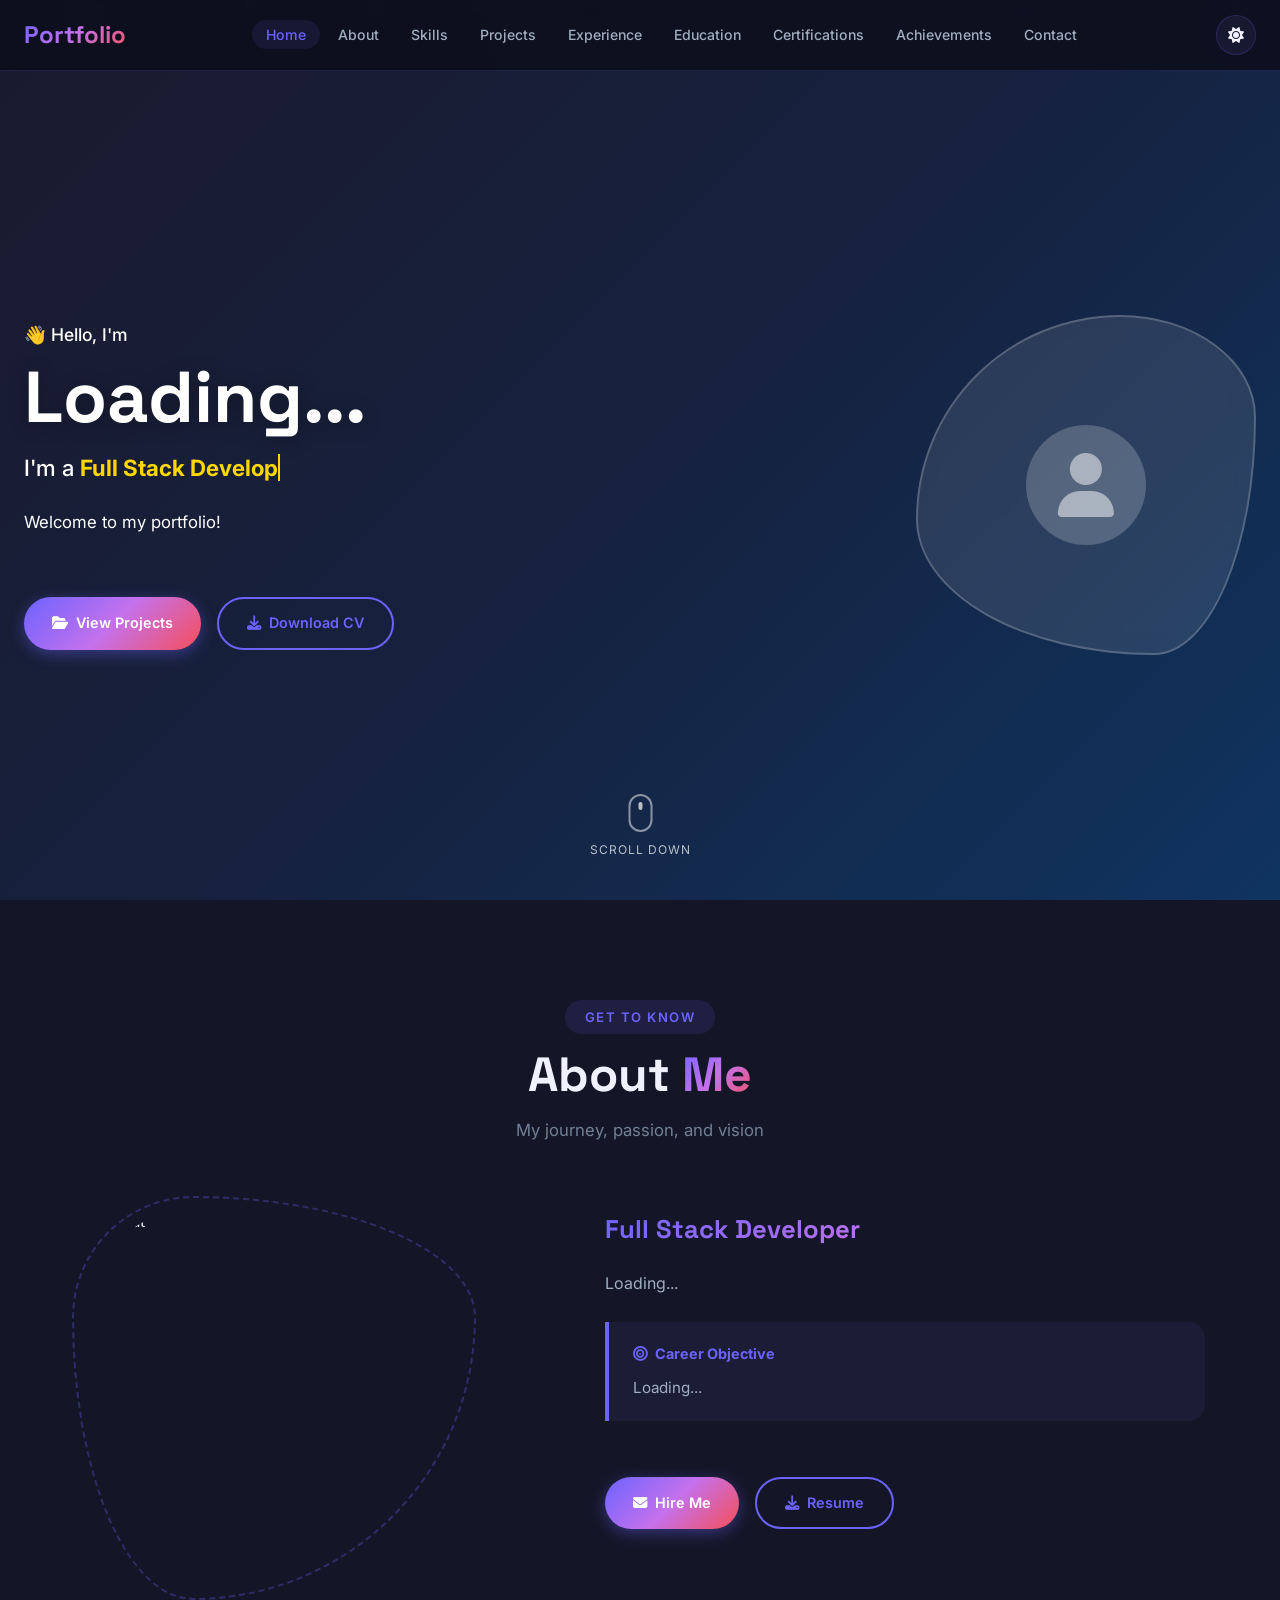
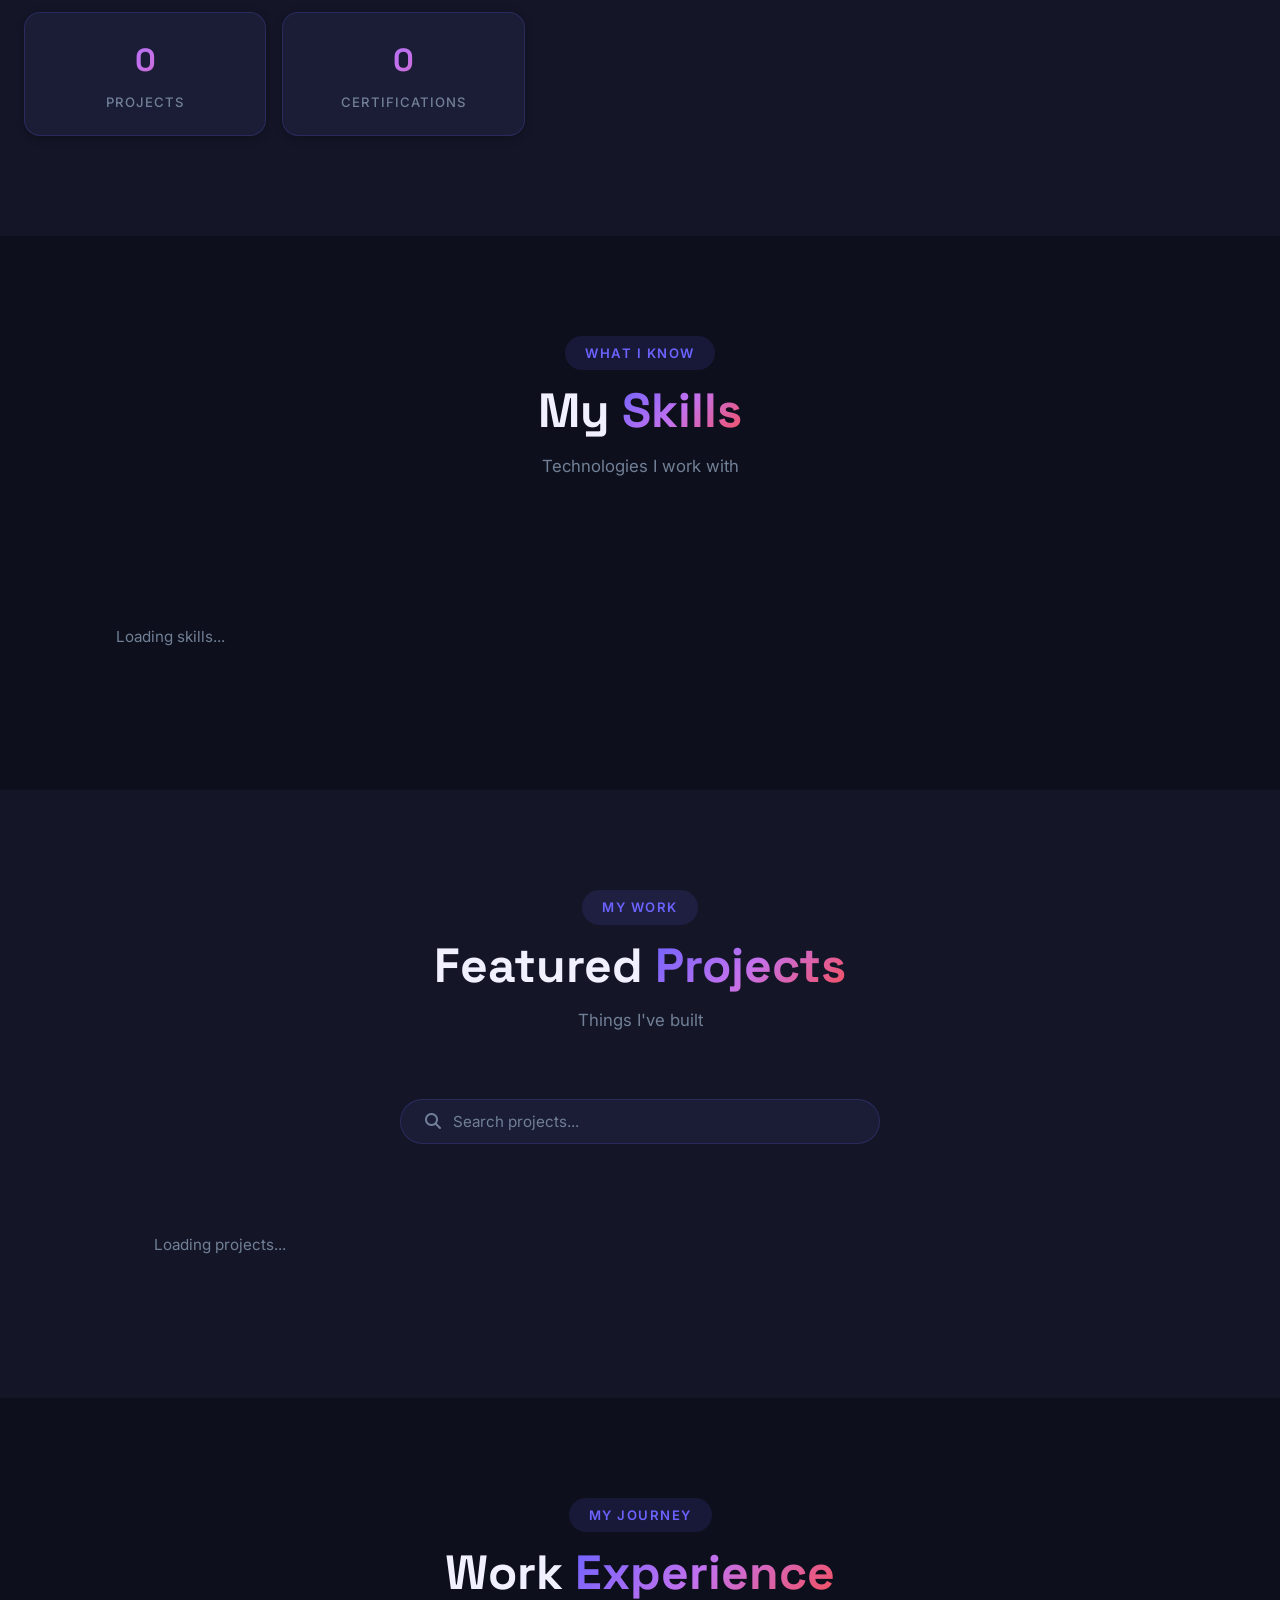
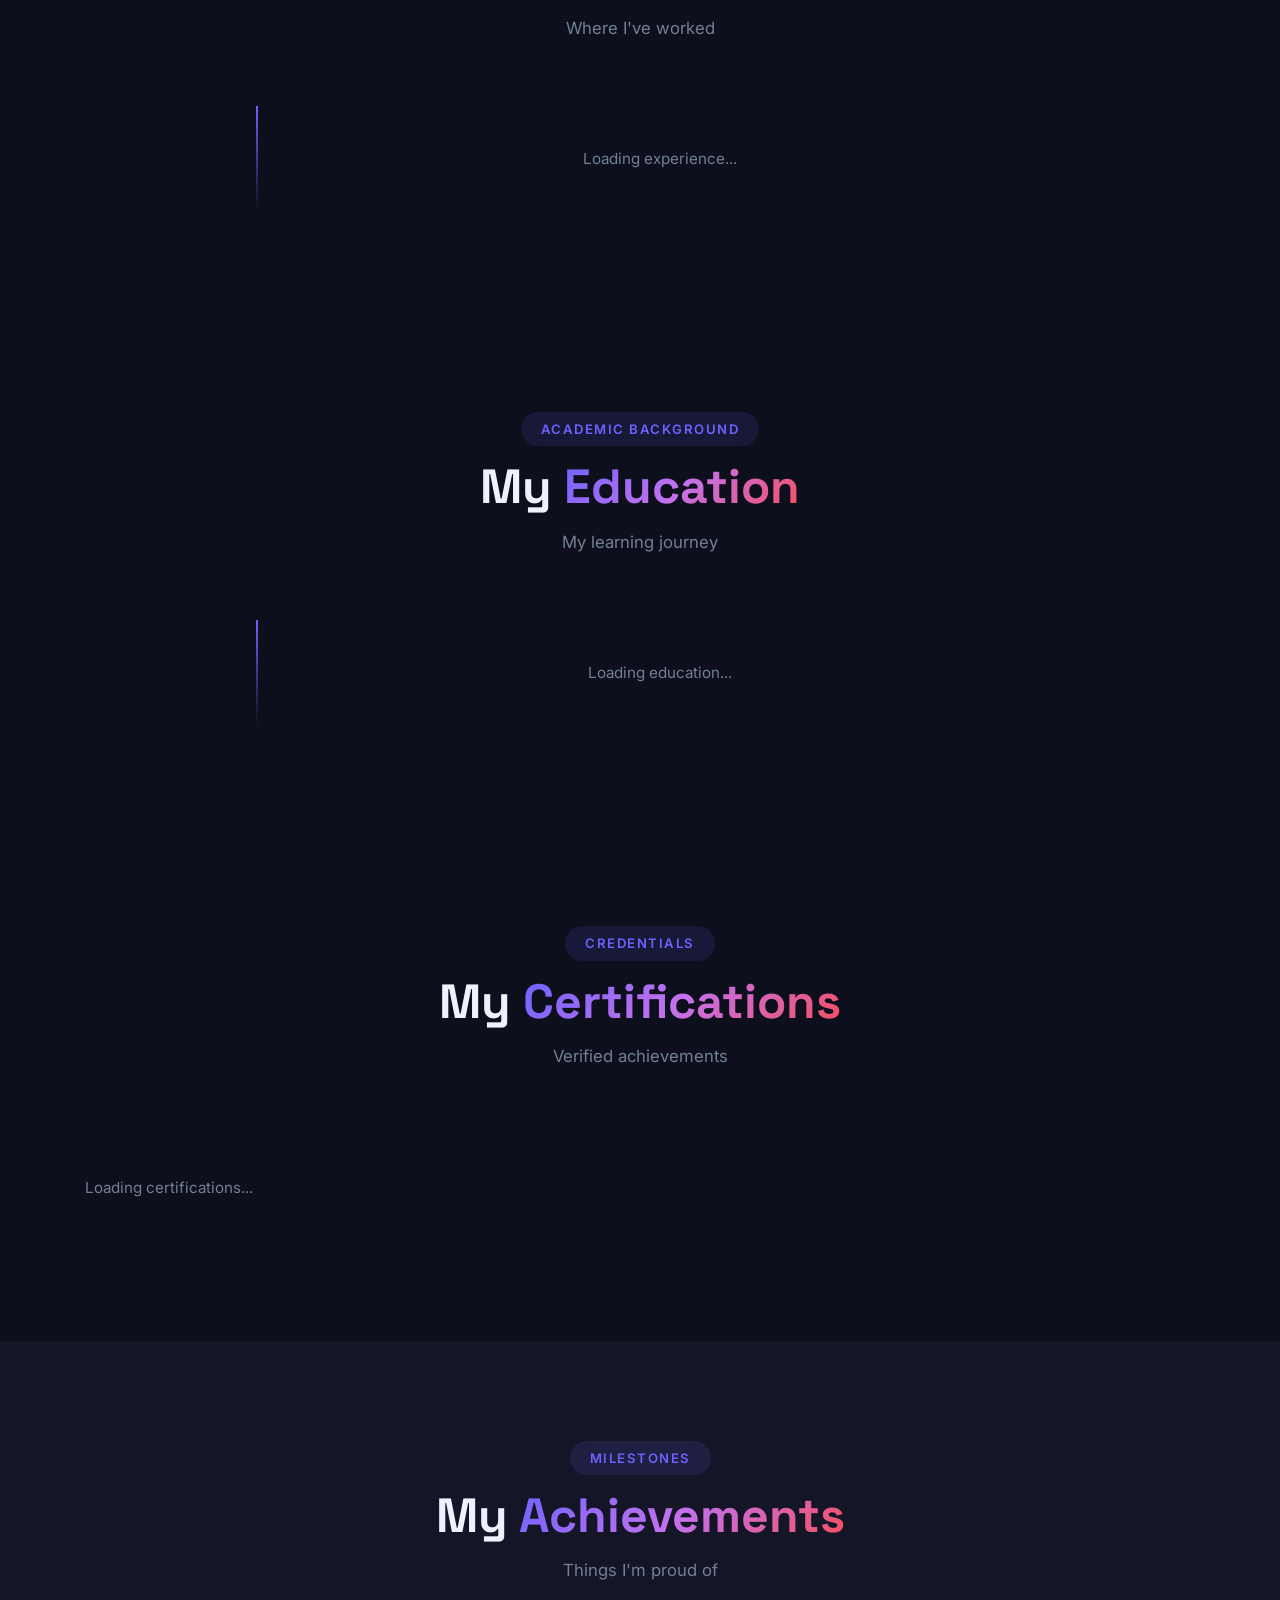
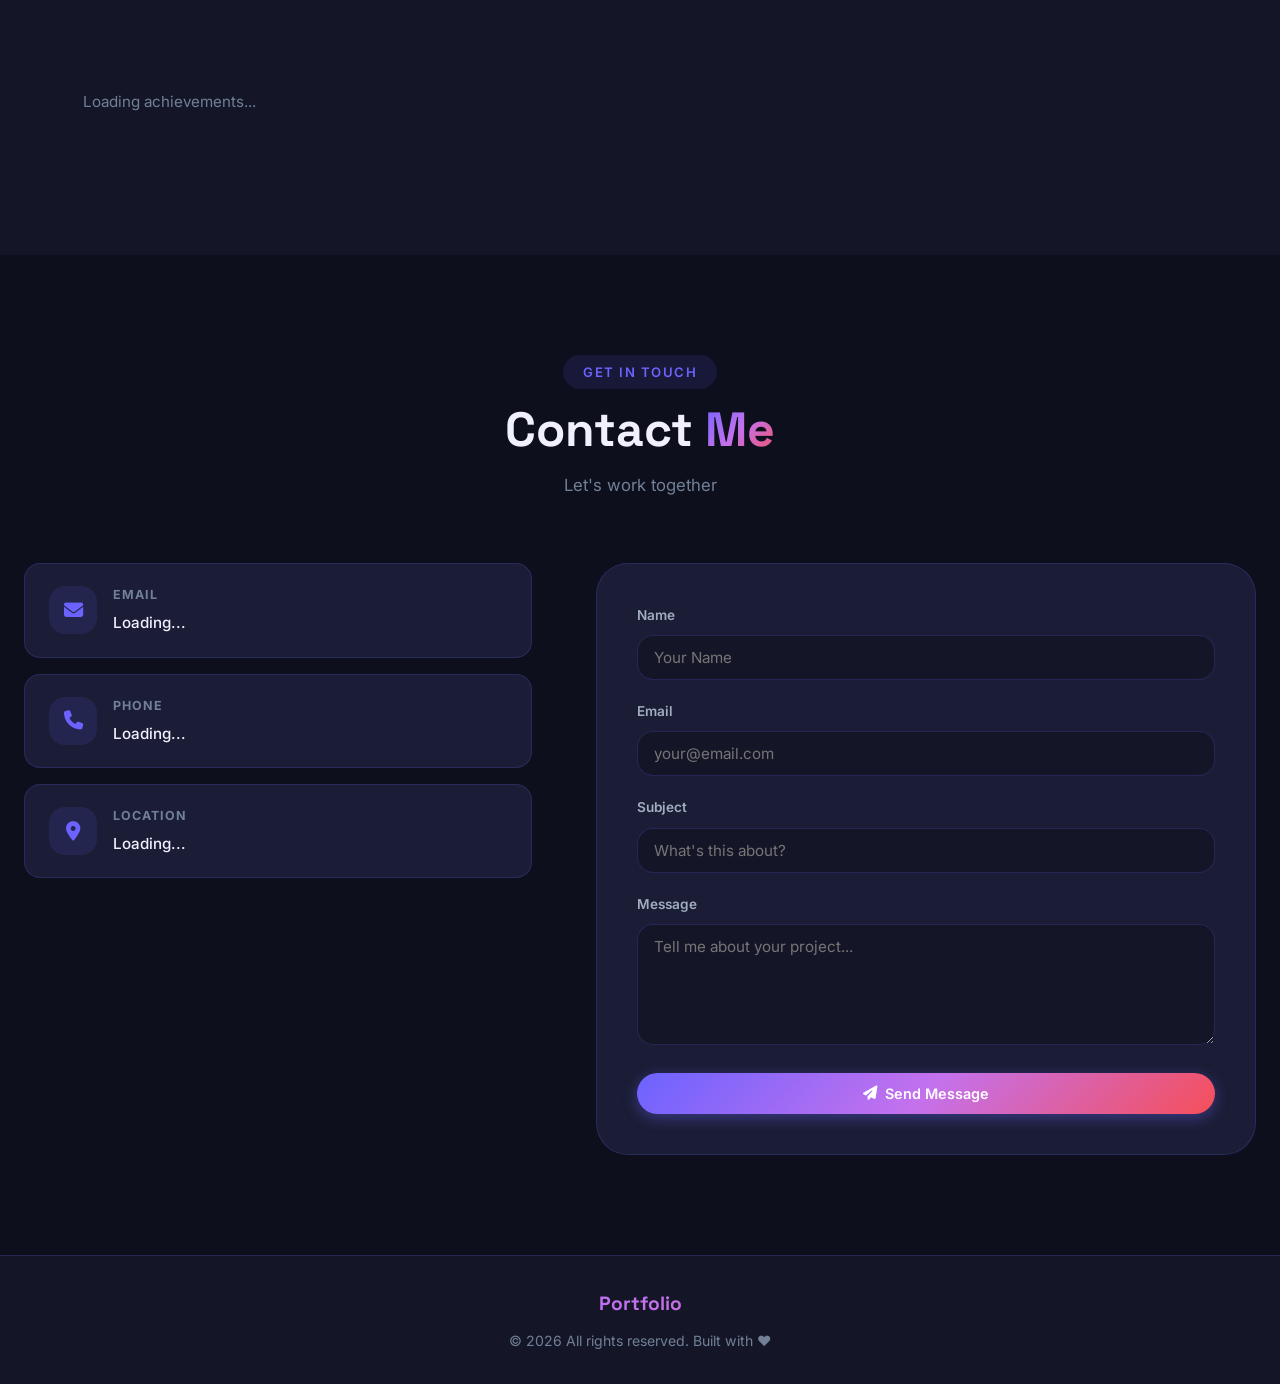
==== commit cf45e11a: "Add Render and Vercel deployment configuration" ====
--- a/frontend/index.html
+++ b/frontend/index.html
@@ -299,6 +299,8 @@
     </div>
   </div>
 
+  <!-- Environment Configuration -->
+  <script src="env-config.js"></script>
   <script src="js/api.js"></script>
   <script src="js/main.js"></script>
 </body>
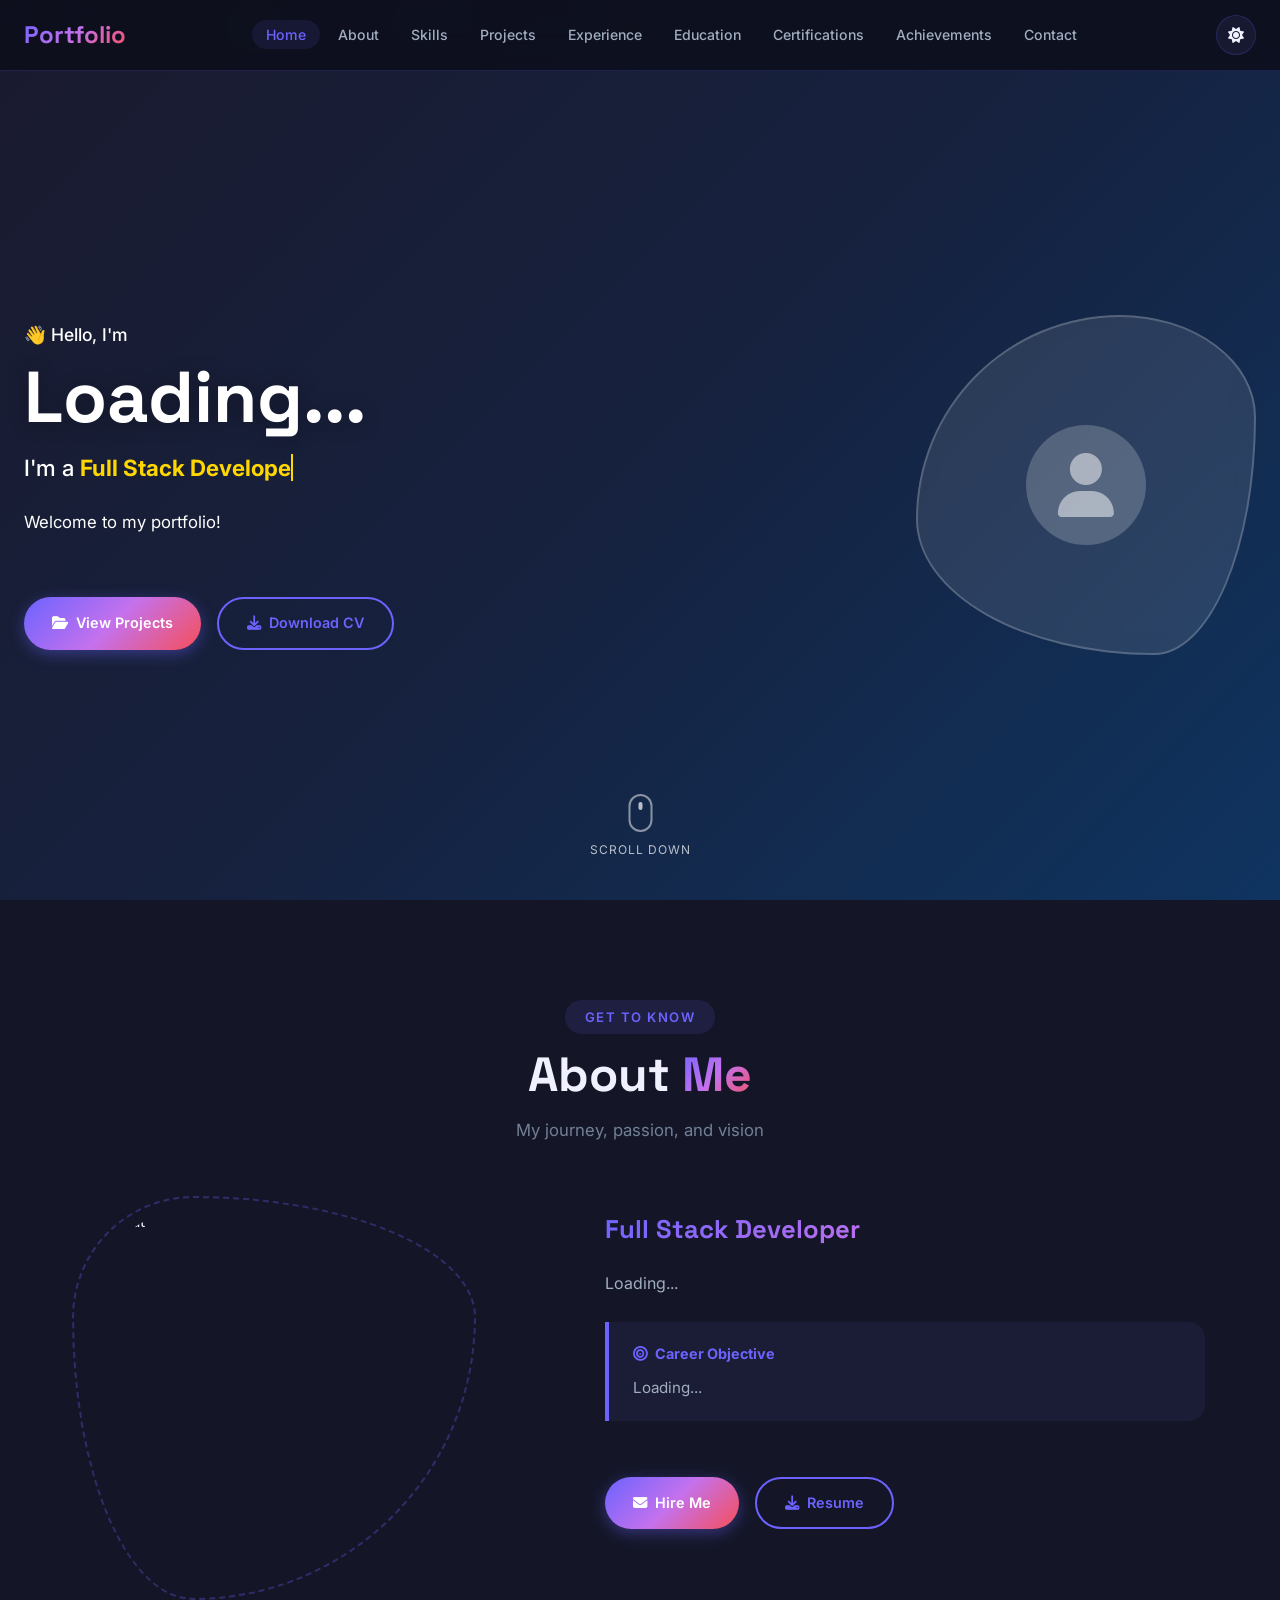
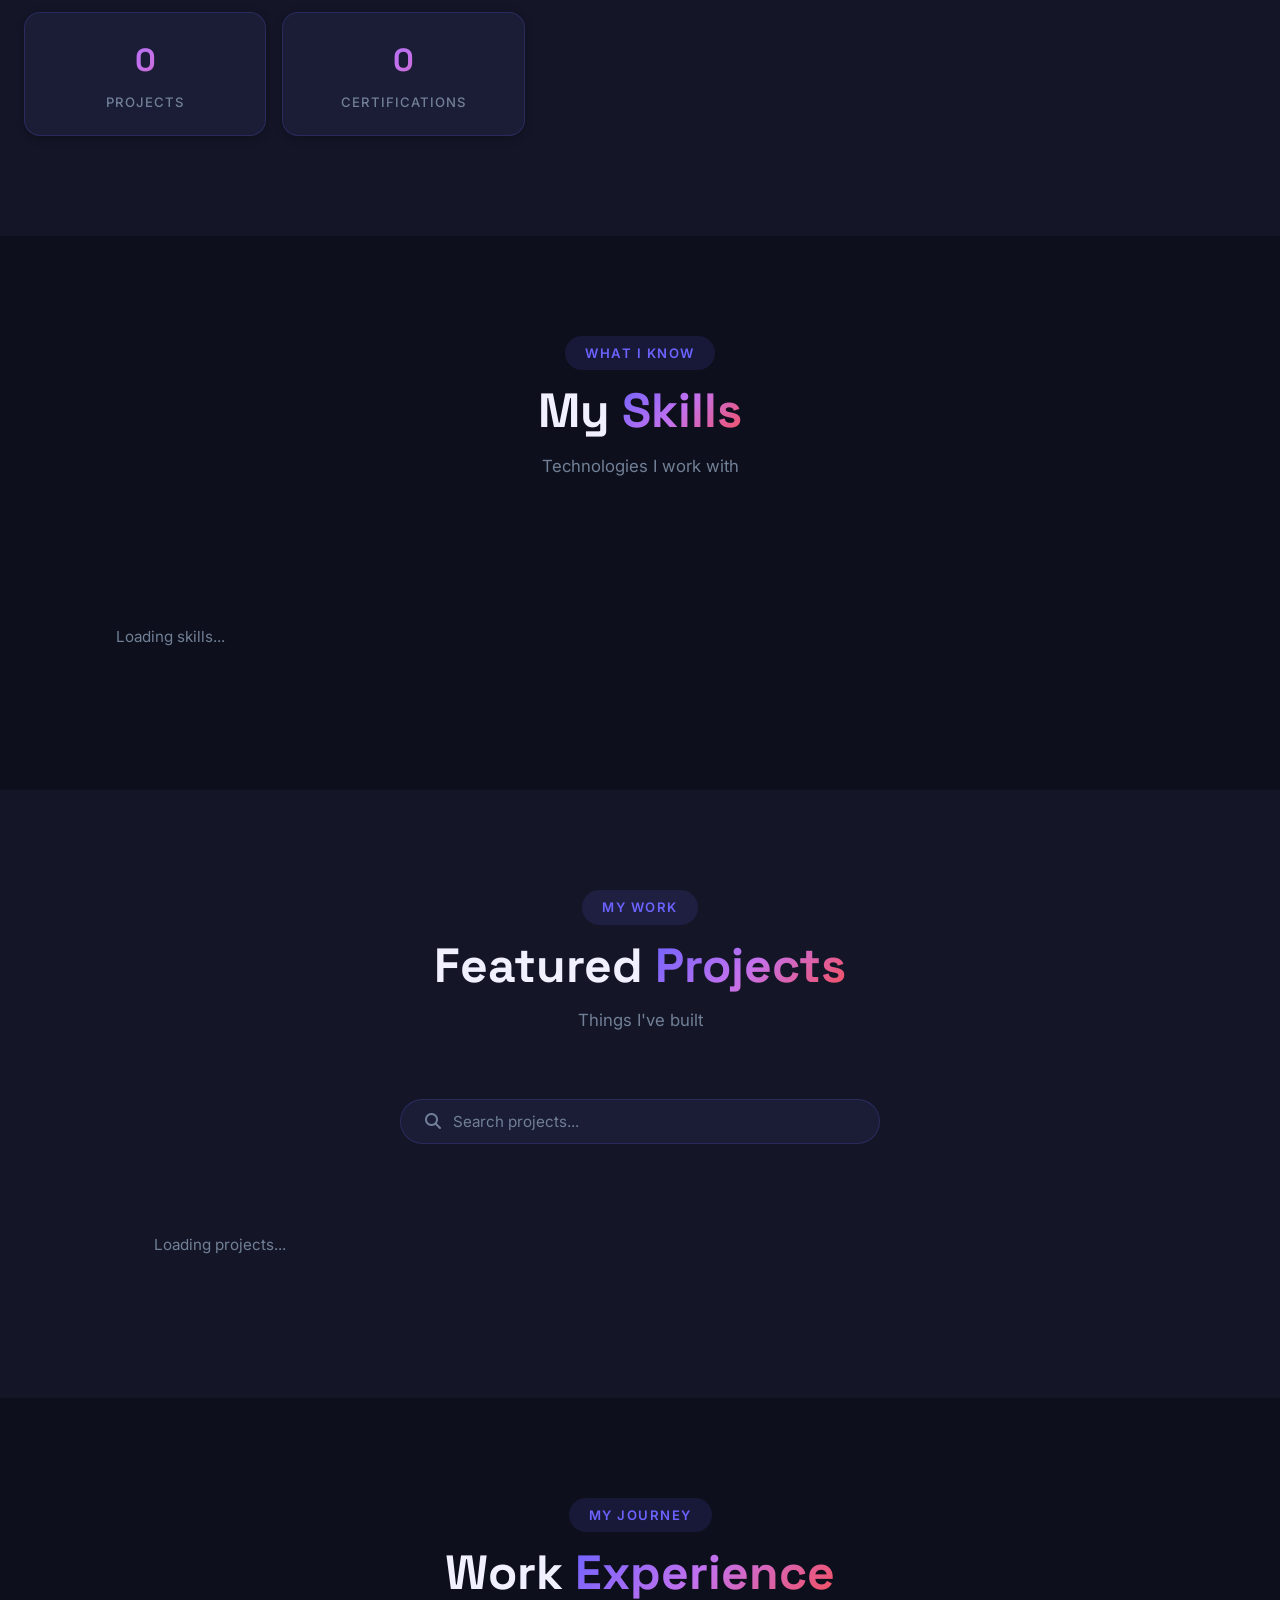
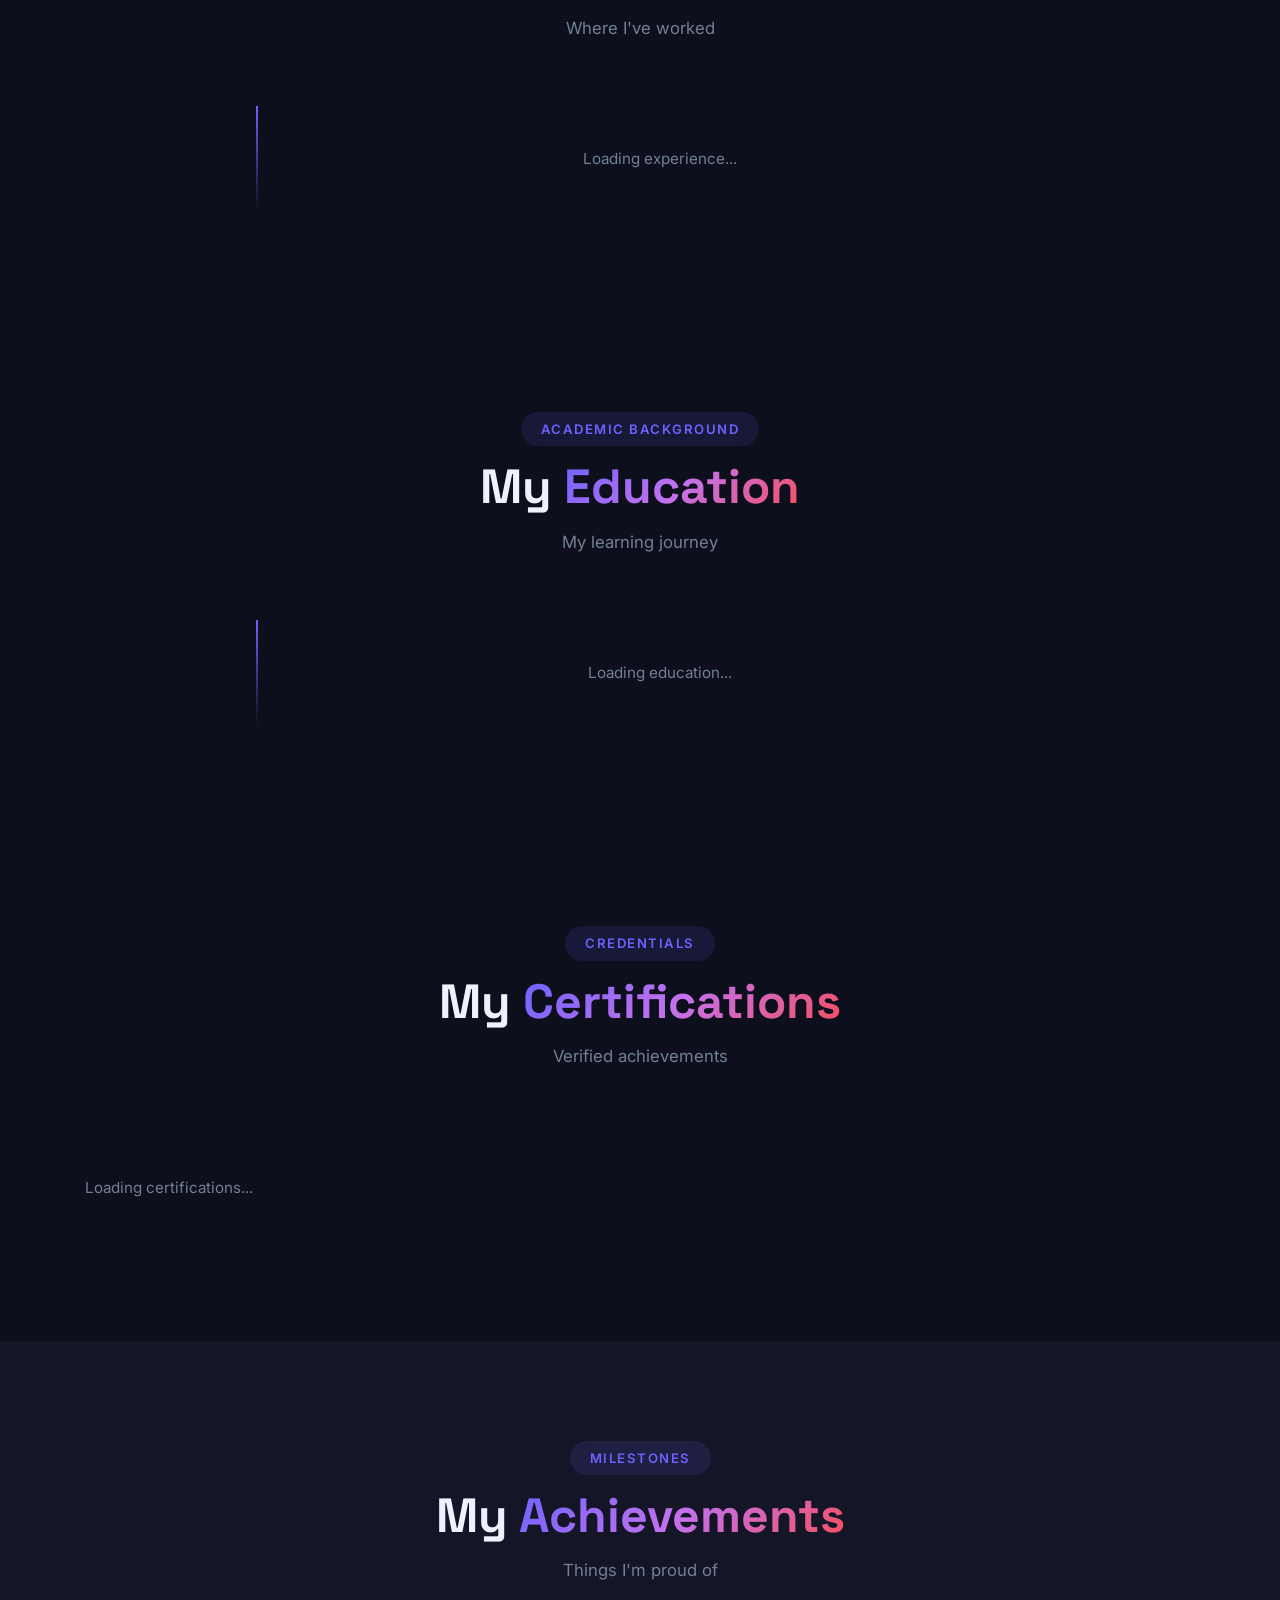
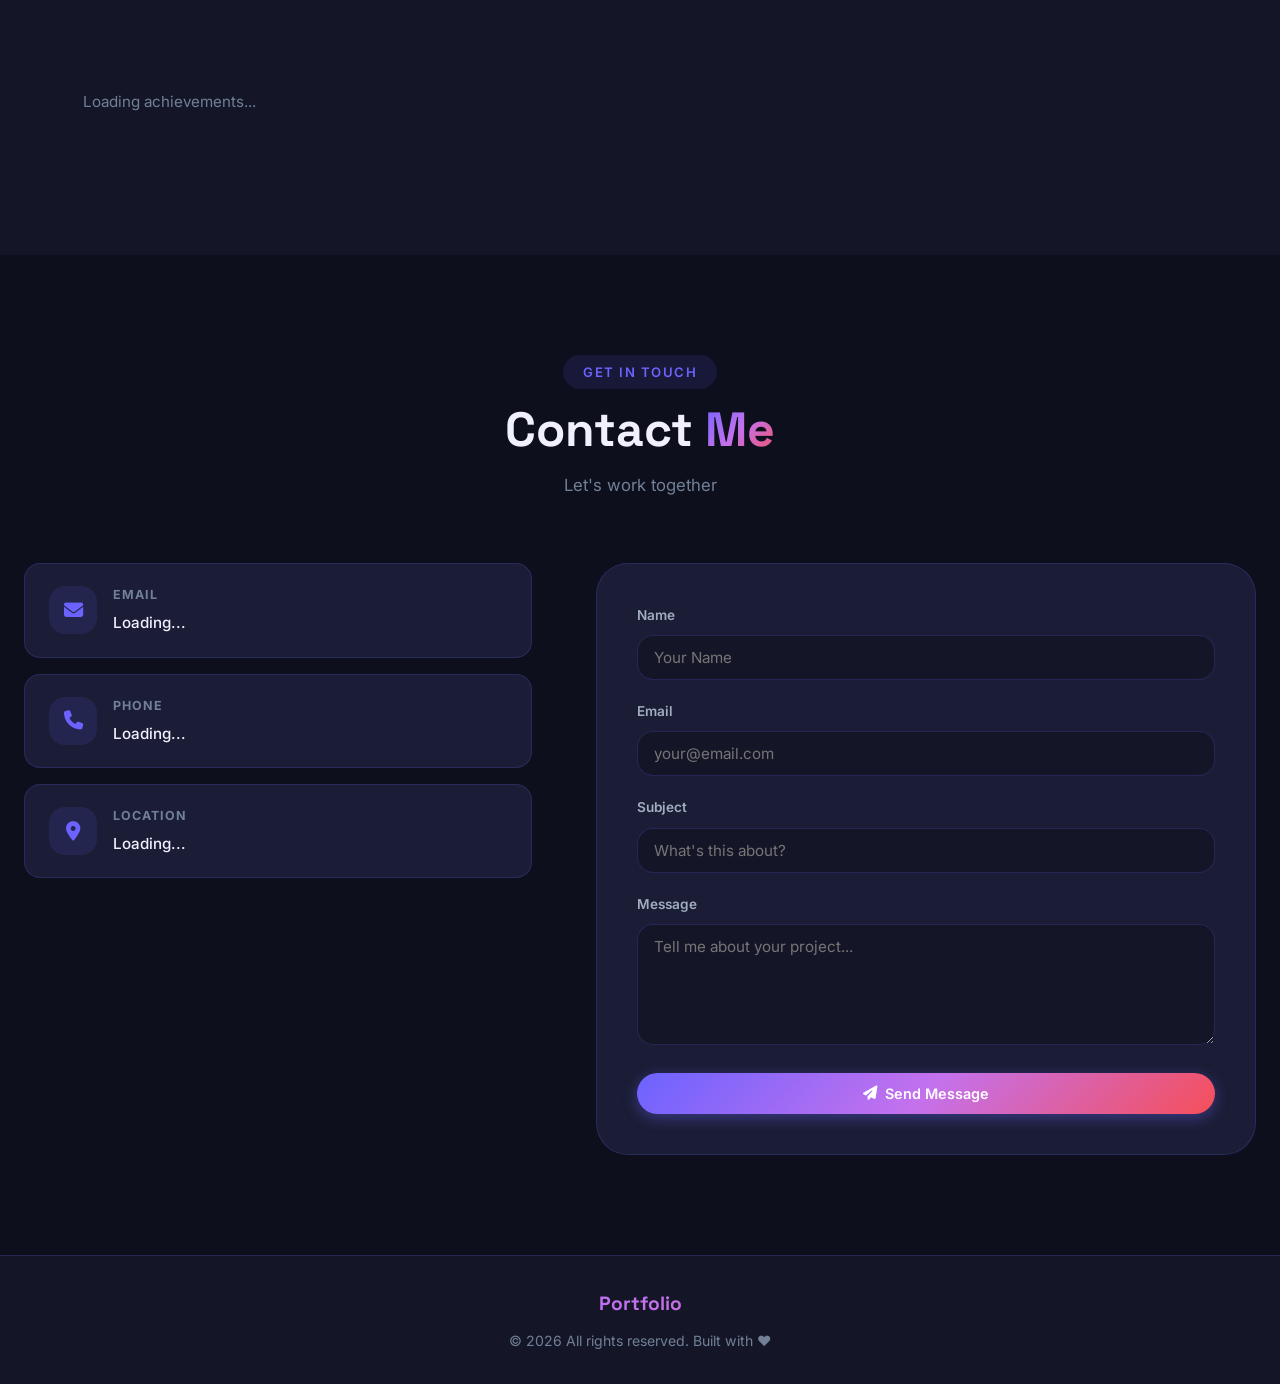
==== commit 0cf3cd2b: "Update portfolio project with source code and configuration" ====
--- a/frontend/index.html
+++ b/frontend/index.html
@@ -299,8 +299,6 @@
     </div>
   </div>
 
-  <!-- Environment Configuration -->
-  <script src="env-config.js"></script>
   <script src="js/api.js"></script>
   <script src="js/main.js"></script>
 </body>
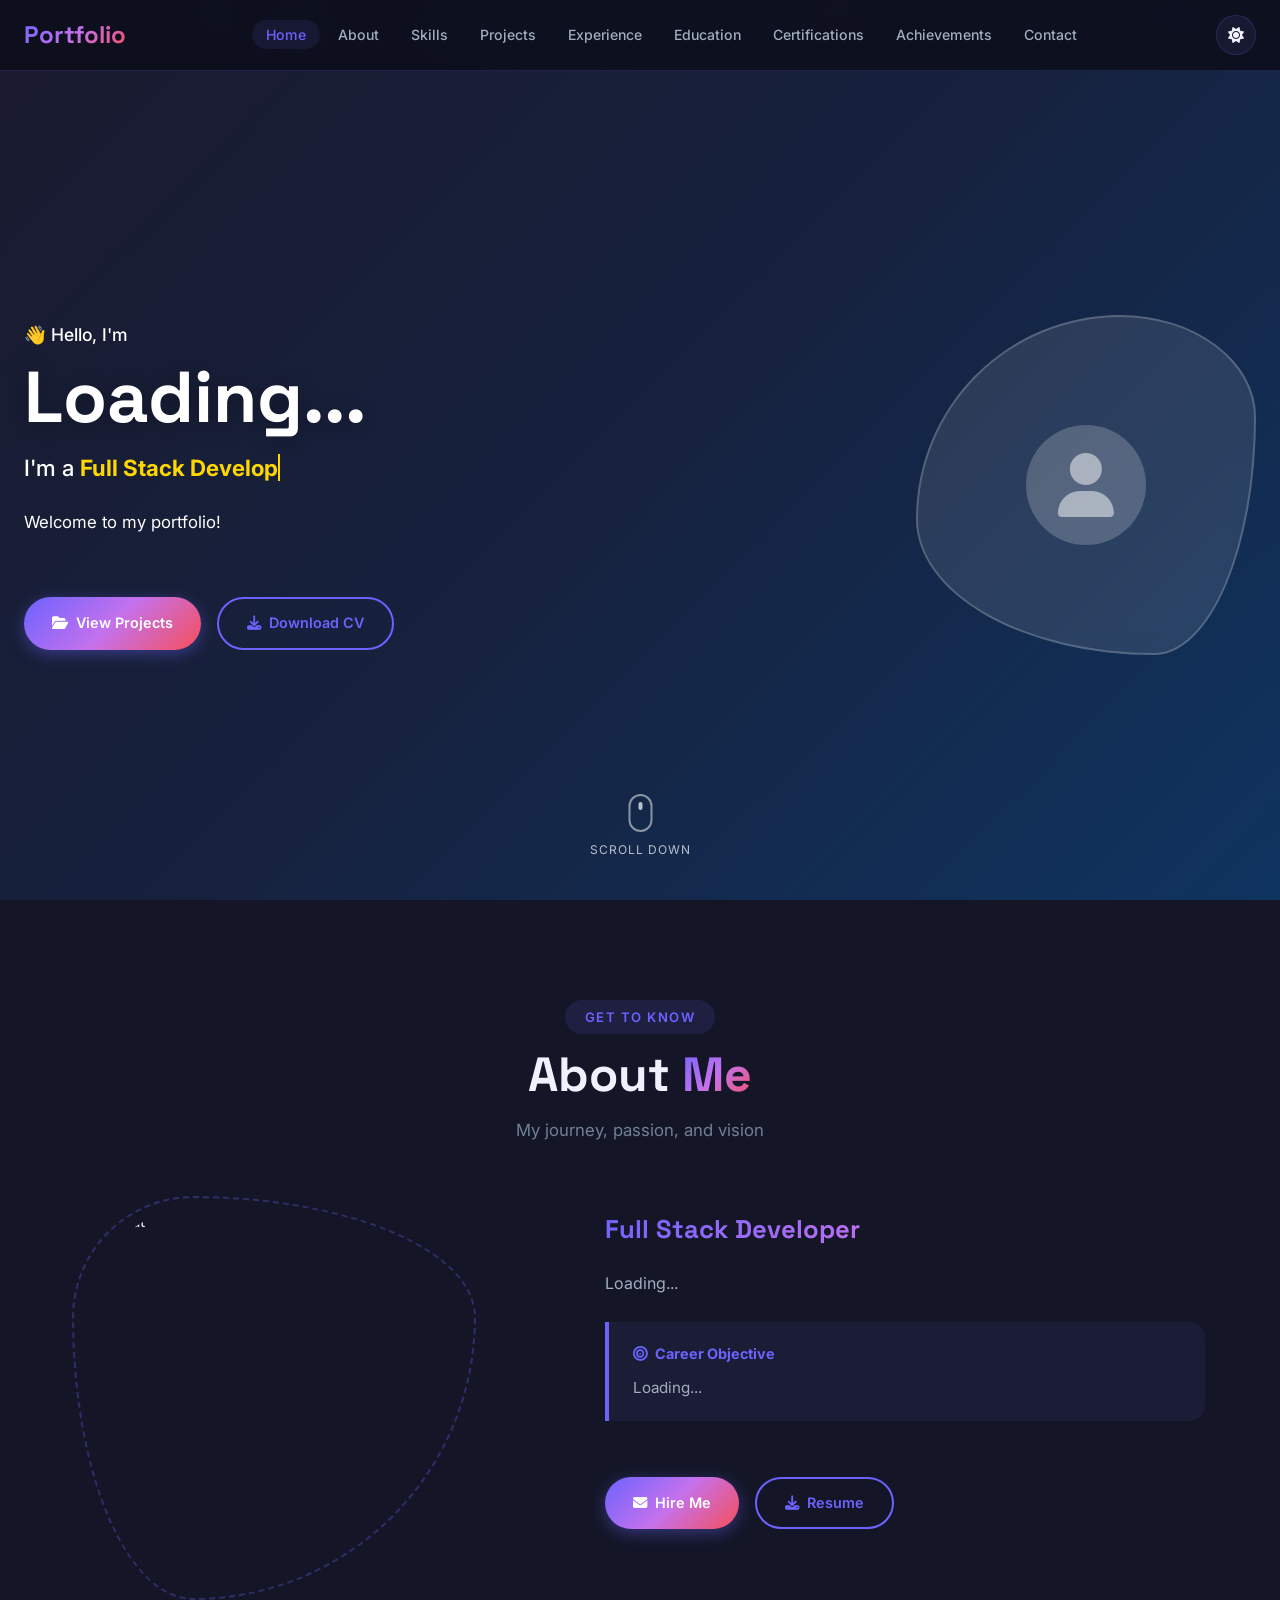
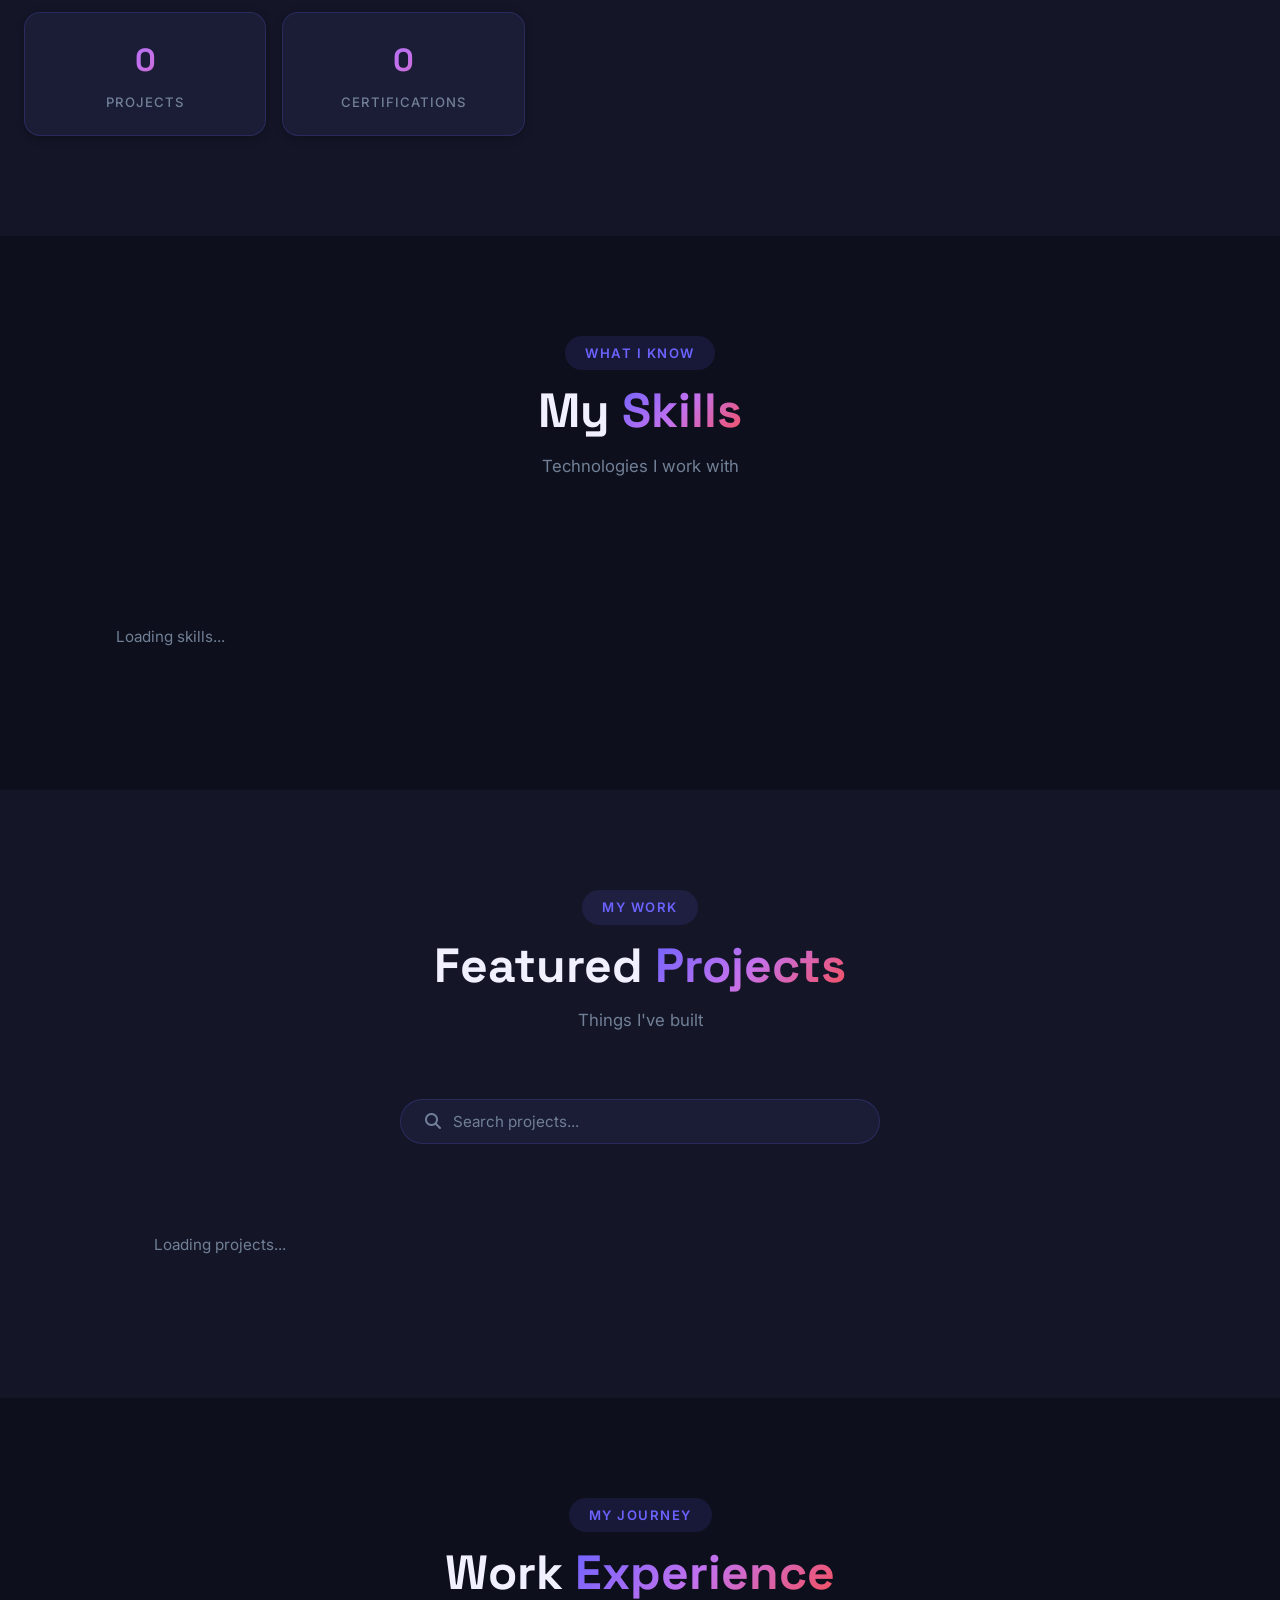
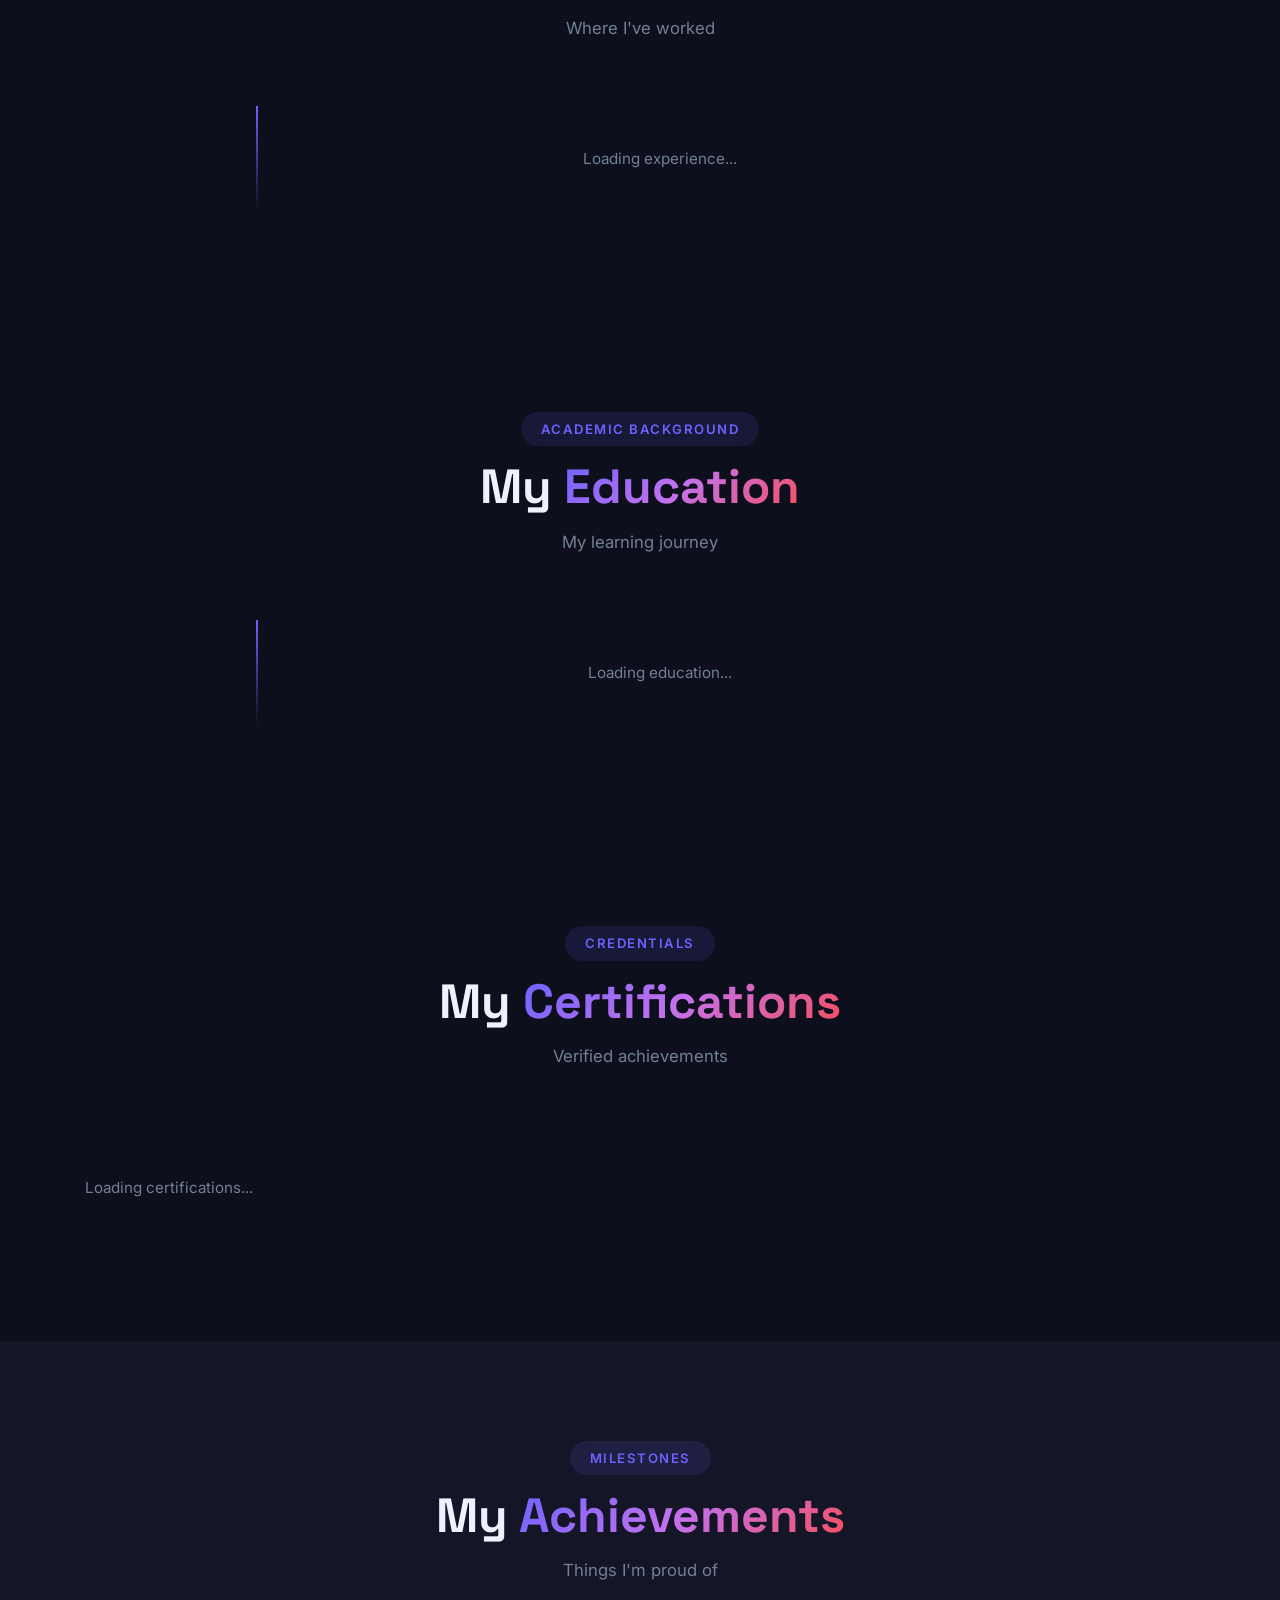
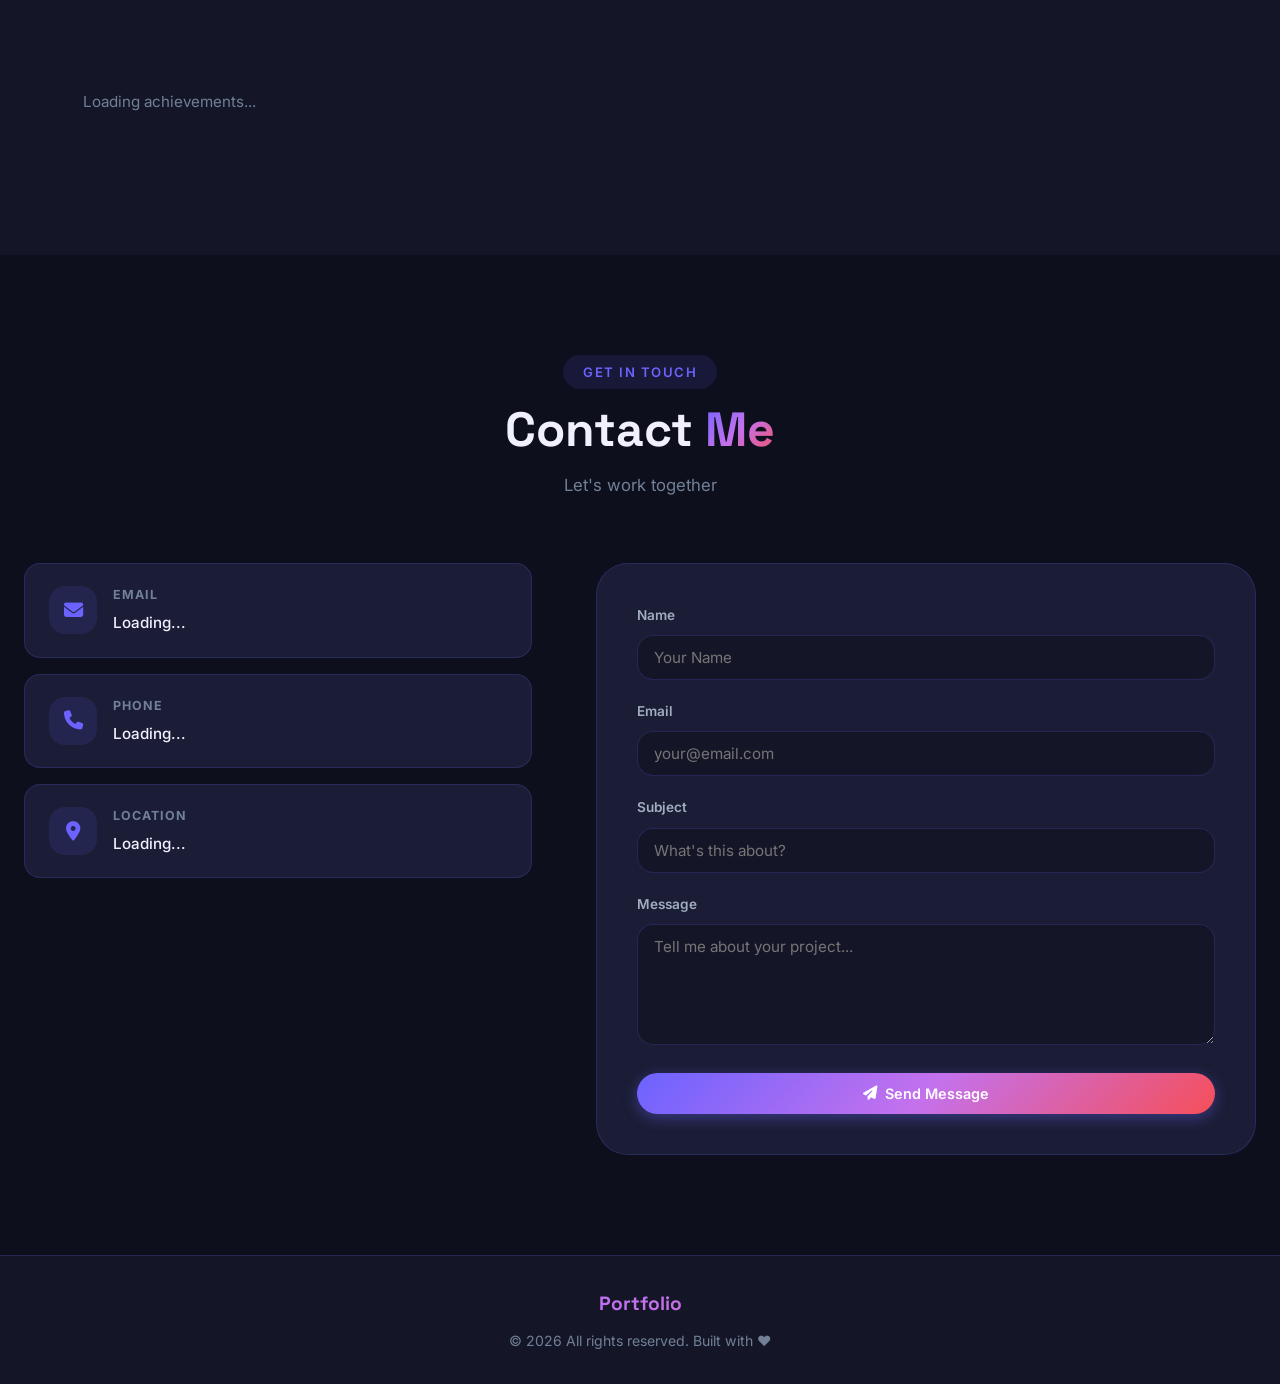
==== commit 22e4bbb8: "Add deployment configurations for Render and Vercel" ====
--- a/frontend/index.html
+++ b/frontend/index.html
@@ -299,6 +299,8 @@
     </div>
   </div>
 
+  <!-- Load environment config first -->
+  <script src="env-config.js"></script>
   <script src="js/api.js"></script>
   <script src="js/main.js"></script>
 </body>
